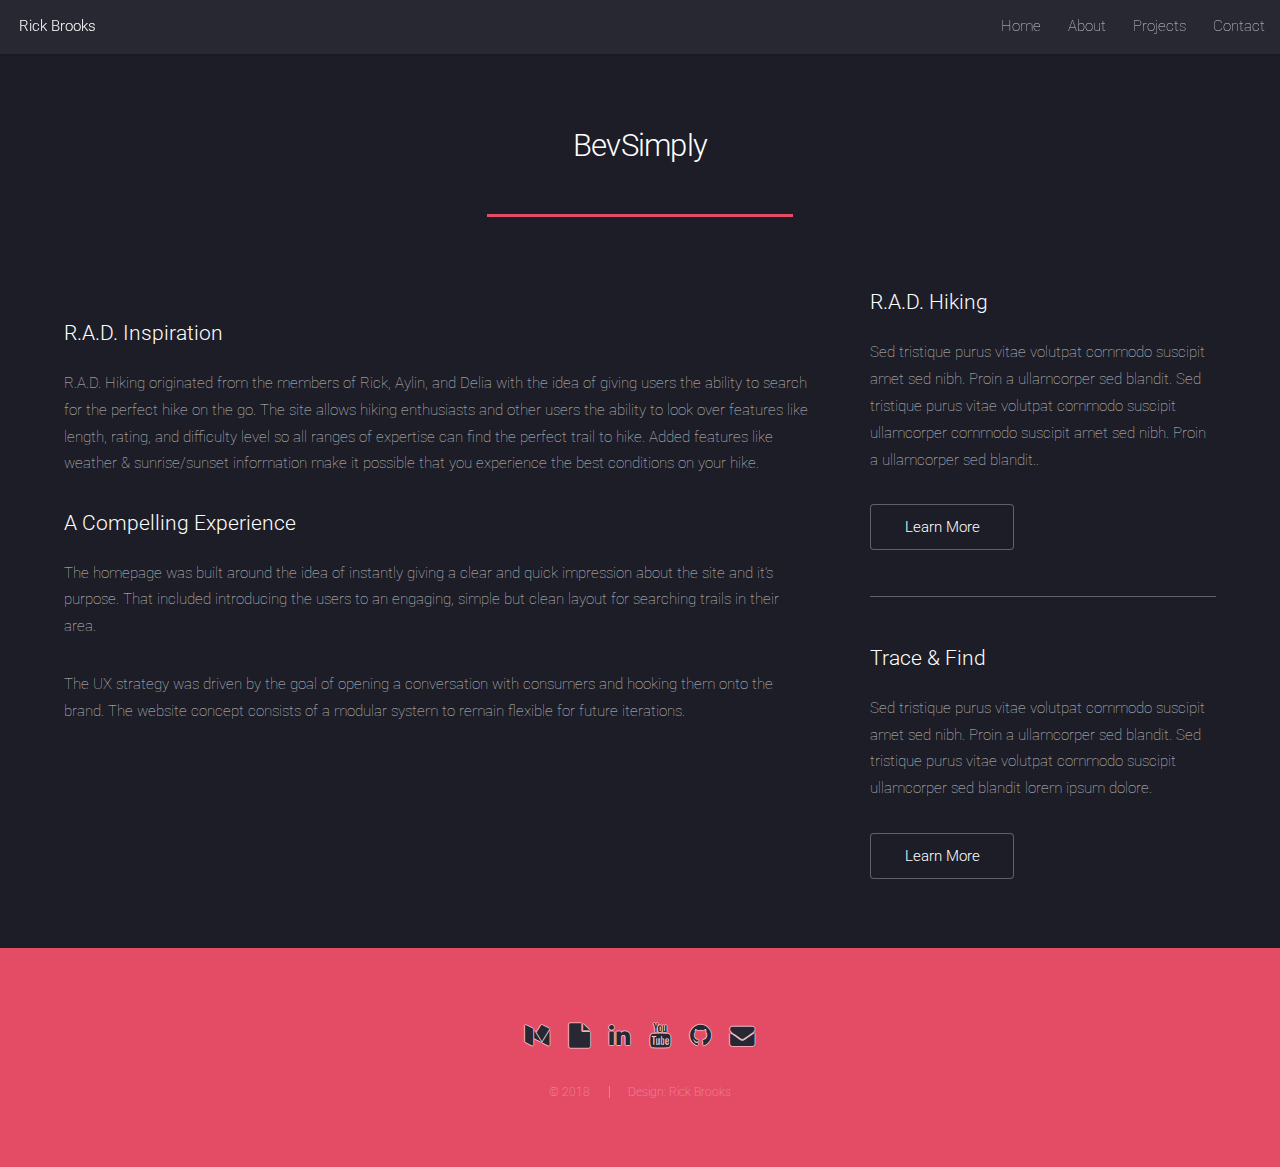
==== bevSimply.html @ 28a25559 "added new files for revised portfolio" ====
<!DOCTYPE HTML>
<!--
	Landed by HTML5 UP
	html5up.net | @ajlkn
	Free for personal and commercial use under the CCA 3.0 license (html5up.net/license)
-->
<html>
	<head>
		<title>BevSimply</title>
		<meta charset="utf-8" />
		<meta name="viewport" content="width=device-width, initial-scale=1, user-scalable=no" />
		<link rel="stylesheet" href="assets/css/main.css" />
		<noscript><link rel="stylesheet" href="assets/css/noscript.css" /></noscript>
	</head>
	<body class="is-preload">
		<div id="page-wrapper">

			<!-- Header -->
			<header id="header">
				<h1 id="logo"><a href="index.html">Rick Brooks</a></h1>
				<nav id="nav">
					<ul>
						<li><a href="index.html">Home</a></li>
						<li><a href="index.html#one" class="scrolly">About</a></li>
						<li>
							<a href="#two" class="scrolly">Projects</a>
							<ul>
								<li><a href="bevSimply.html">BevSimply</a></li>
								<li><a href="radHiking.html">R.A.D. Hiking</a></li>
								<li><a href="traceFind.html">Trace & Find</a></li>
							</ul>
						</li>
						<li><a href="#footer">Contact</a></li>
					</ul>
				</nav>
			</header>

			<!-- Main -->
				<div id="main" class="wrapper style1">
					<div class="container">
						<header class="major">
							<h2>BevSimply</h2>
						</header>
						<div class="row gtr-150">
							<div class="col-8 col-12-medium">

								<!-- Content -->
									<section id="content">
										<a href="https://github.com/rbrook22/bar-management-app" class="image fit"><img src="images/radHome.png" alt="" /></a>
										<h3>R.A.D. Inspiration</h3>
										<p>R.A.D. Hiking originated from the members of Rick, Aylin, and Delia with the idea of giving users the ability to search for the perfect hike on the go. The site allows hiking enthusiasts and other users the ability to look over features like length, rating, and difficulty level so all ranges of expertise can find the perfect trail to hike. Added features like weather & sunrise/sunset information make it possible that you experience the best conditions on your hike.</p>

										<h3>A Compelling Experience</h3>
										<p>The homepage was built around the idea of instantly giving a clear and quick impression about the site and it’s purpose. That included introducing the users to an engaging, simple but clean layout for searching trails in their area.</p>
										<p>The UX strategy was driven by the goal of opening a conversation with consumers and hooking them onto the brand. The website concept consists of a modular system to remain flexible for future iterations.</p>
									</section>

							</div>
							<div class="col-4 col-12-medium">

								<!-- Sidebar -->
									<section id="sidebar">
										<section>
											<h3>R.A.D. Hiking</h3>
											<p>Sed tristique purus vitae volutpat commodo suscipit amet sed nibh. Proin a ullamcorper sed blandit. Sed tristique purus vitae volutpat commodo suscipit ullamcorper commodo suscipit amet sed nibh. Proin a ullamcorper sed blandit..</p>
											<footer>
												<ul class="actions">
													<li><a href="radHiking.html" class="button">Learn More</a></li>
												</ul>
											</footer>
										</section>
										<hr />
										<section>
											<h3>Trace & Find</h3>
											<p>Sed tristique purus vitae volutpat commodo suscipit amet sed nibh. Proin a ullamcorper sed blandit. Sed tristique purus vitae volutpat commodo suscipit ullamcorper sed blandit lorem ipsum dolore.</p>
											<footer>
												<ul class="actions">
													<li><a href="traceFind.html" class="button">Learn More</a></li>
												</ul>
											</footer>
										</section>
									</section>

							</div>
						</div>
					</div>
				</div>

			<!-- Footer -->
			<footer id="footer">
				<ul class="icons">
					<li><a href="https://medium.com/the-digital-journey" class="icon alt fa-medium"><span class="label">Medium</span></a></li>
					<li><a href="#" class="icon alt fa-file"><span class="label">Resume</span></a></li>
					<li><a href="https://www.linkedin.com/in/rickbrooks01/" class="icon alt fa-linkedin"><span class="label">LinkedIn</span></a></li>
					<li><a href="https://www.youtube.com/user/funny4u991/featured?view_as=subscriber" class="icon alt fa-youtube"><span class="label">Youtube</span></a></li>
					<li><a href="https://github.com/rbrook22" class="icon alt fa-github"><span class="label">GitHub</span></a></li>
					<li><a href="mailto:rickbrooks22@gmail.com" class="icon alt fa-envelope"><span class="label">Email</span></a></li>
				</ul>
				<ul class="copyright">
					<li>&copy; 2018</li><li>Design: Rick Brooks</li>
				</ul>
			</footer>

		</div>

		<!-- Scripts -->
			<script src="assets/js/jquery.min.js"></script>
			<script src="assets/js/jquery.scrolly.min.js"></script>
			<script src="assets/js/jquery.dropotron.min.js"></script>
			<script src="assets/js/jquery.scrollex.min.js"></script>
			<script src="assets/js/browser.min.js"></script>
			<script src="assets/js/breakpoints.min.js"></script>
			<script src="assets/js/util.js"></script>
			<script src="assets/js/main.js"></script>

	</body>
</html>
---- assets/css/main.css ----
@import url("font-awesome.min.css");
@import url("https://fonts.googleapis.com/css?family=Roboto:100,300,100italic,300italic");

/*
	Landed by HTML5 UP
	html5up.net | @ajlkn
	Free for personal and commercial use under the CCA 3.0 license (html5up.net/license)
*/

html, body, div, span, applet, object,
iframe, h1, h2, h3, h4, h5, h6, p, blockquote,
pre, a, abbr, acronym, address, big, cite,
code, del, dfn, em, img, ins, kbd, q, s, samp,
small, strike, strong, sub, sup, tt, var, b,
u, i, center, dl, dt, dd, ol, ul, li, fieldset,
form, label, legend, table, caption, tbody,
tfoot, thead, tr, th, td, article, aside,
canvas, details, embed, figure, figcaption,
footer, header, hgroup, menu, nav, output, ruby,
section, summary, time, mark, audio, video {
	margin: 0;
	padding: 0;
	border: 0;
	font-size: 100%;
	font: inherit;
	vertical-align: baseline;}

article, aside, details, figcaption, figure,
footer, header, hgroup, menu, nav, section {
	display: block;}

body {
	line-height: 1;
}

ol, ul {
	list-style: none;
}

blockquote, q {
	quotes: none;
}

	blockquote:before, blockquote:after, q:before, q:after {
		content: '';
		content: none;
	}

table {
	border-collapse: collapse;
	border-spacing: 0;
}

body {
	-webkit-text-size-adjust: none;
}

mark {
	background-color: transparent;
	color: inherit;
}

input::-moz-focus-inner {
	border: 0;
	padding: 0;
}

input, select, textarea {
	-moz-appearance: none;
	-webkit-appearance: none;
	-ms-appearance: none;
	appearance: none;
}

/* Basic */

	html {
		box-sizing: border-box;
	}

	*, *:before, *:after {
		box-sizing: inherit;
	}

	html, body {
		background: #1c1d26;
	}

	body.is-preload *, body.is-preload *:before, body.is-preload *:after {
		-moz-animation: none !important;
		-webkit-animation: none !important;
		-ms-animation: none !important;
		animation: none !important;
		-moz-transition: none !important;
		-webkit-transition: none !important;
		-ms-transition: none !important;
		transition: none !important;
	}

	body, input, select, textarea {
		color: rgba(255, 255, 255, 0.75);
		font-family: "Roboto", Helvetica, sans-serif;
		font-size: 15pt;
		font-weight: 100;
		line-height: 1.75em;
	}

	a {
		-moz-transition: border-color 0.2s ease-in-out, color 0.2s ease-in-out;
		-webkit-transition: border-color 0.2s ease-in-out, color 0.2s ease-in-out;
		-ms-transition: border-color 0.2s ease-in-out, color 0.2s ease-in-out;
		transition: border-color 0.2s ease-in-out, color 0.2s ease-in-out;
		border-bottom: dotted 1px;
		color: #e44c65;
		text-decoration: none;
	}

		a:hover {
			color: #e44c65 !important;
			border-bottom-color: transparent;
		}

	strong, b {
		color: #ffffff;
		font-weight: 300;
	}

	em, i {
		font-style: italic;
	}

	p {
		margin: 0 0 2em 0;
	}

	h1, h2, h3, h4, h5, h6 {
		color: #ffffff;
		font-weight: 300;
		line-height: 1em;
		margin: 0 0 1em 0;
	}

		h1 a, h2 a, h3 a, h4 a, h5 a, h6 a {
			color: inherit;
			border: 0;
		}

	h2 {
		font-size: 2em;
		line-height: 1.5em;
		letter-spacing: -0.025em;
	}

	h3 {
		font-size: 1.35em;
		line-height: 1.5em;
	}

	h4 {
		font-size: 1.1em;
		line-height: 1.5em;
	}

	h5 {
		font-size: 0.9em;
		line-height: 1.5em;
	}

	h6 {
		font-size: 0.7em;
		line-height: 1.5em;
	}

	sub {
		font-size: 0.8em;
		position: relative;
		top: 0.5em;
	}

	sup {
		font-size: 0.8em;
		position: relative;
		top: -0.5em;
	}

	hr {
		border: 0;
		border-bottom: solid 1px rgba(255, 255, 255, 0.3);
		margin: 3em 0;
	}

		hr.major {
			margin: 4em 0;
		}

	blockquote {
		border-left: solid 4px rgba(255, 255, 255, 0.3);
		font-style: italic;
		margin: 0 0 2em 0;
		padding: 0.5em 0 0.5em 2em;
	}

	code {
		background: rgba(255, 255, 255, 0.075);
		border-radius: 4px;
		font-family: "Courier New", monospace;
		font-size: 0.9em;
		margin: 0 0.25em;
		padding: 0.25em 0.65em;
	}

	pre {
		-webkit-overflow-scrolling: touch;
		font-family: "Courier New", monospace;
		font-size: 0.9em;
		margin: 0 0 2em 0;
	}

		pre code {
			display: block;
			line-height: 1.75em;
			padding: 1em 1.5em;
			overflow-x: auto;
		}

	.align-left {
		text-align: left;
	}

	.align-center {
		text-align: center;
	}

	.align-right {
		text-align: right;
	}

/* Loader */

	@-moz-keyframes spinner-show {
		0% {
			opacity: 0;
		}

		100% {
			opacity: 1;
		}
	}

	@-webkit-keyframes spinner-show {
		0% {
			opacity: 0;
		}

		100% {
			opacity: 1;
		}
	}

	@-ms-keyframes spinner-show {
		0% {
			opacity: 0;
		}

		100% {
			opacity: 1;
		}
	}

	@keyframes spinner-show {
		0% {
			opacity: 0;
		}

		100% {
			opacity: 1;
		}
	}

	@-moz-keyframes spinner-hide {
		0% {
			color: rgba(255, 255, 255, 0.15);
			z-index: 100001;
			-moz-transform: scale(1) rotate(0deg);
			-webkit-transform: scale(1) rotate(0deg);
			-ms-transform: scale(1) rotate(0deg);
			transform: scale(1) rotate(0deg);
		}

		99% {
			color: #1c1d26;
			z-index: 100001;
			-moz-transform: scale(0.5) rotate(360deg);
			-webkit-transform: scale(0.5) rotate(360deg);
			-ms-transform: scale(0.5) rotate(360deg);
			transform: scale(0.5) rotate(360deg);
		}

		100% {
			color: #1c1d26;
			z-index: -1;
			-moz-transform: scale(0.5) rotate(360deg);
			-webkit-transform: scale(0.5) rotate(360deg);
			-ms-transform: scale(0.5) rotate(360deg);
			transform: scale(0.5) rotate(360deg);
		}
	}

	@-webkit-keyframes spinner-hide {
		0% {
			color: rgba(255, 255, 255, 0.15);
			z-index: 100001;
			-moz-transform: scale(1) rotate(0deg);
			-webkit-transform: scale(1) rotate(0deg);
			-ms-transform: scale(1) rotate(0deg);
			transform: scale(1) rotate(0deg);
		}

		99% {
			color: #1c1d26;
			z-index: 100001;
			-moz-transform: scale(0.5) rotate(360deg);
			-webkit-transform: scale(0.5) rotate(360deg);
			-ms-transform: scale(0.5) rotate(360deg);
			transform: scale(0.5) rotate(360deg);
		}

		100% {
			color: #1c1d26;
			z-index: -1;
			-moz-transform: scale(0.5) rotate(360deg);
			-webkit-transform: scale(0.5) rotate(360deg);
			-ms-transform: scale(0.5) rotate(360deg);
			transform: scale(0.5) rotate(360deg);
		}
	}

	@-ms-keyframes spinner-hide {
		0% {
			color: rgba(255, 255, 255, 0.15);
			z-index: 100001;
			-moz-transform: scale(1) rotate(0deg);
			-webkit-transform: scale(1) rotate(0deg);
			-ms-transform: scale(1) rotate(0deg);
			transform: scale(1) rotate(0deg);
		}

		99% {
			color: #1c1d26;
			z-index: 100001;
			-moz-transform: scale(0.5) rotate(360deg);
			-webkit-transform: scale(0.5) rotate(360deg);
			-ms-transform: scale(0.5) rotate(360deg);
			transform: scale(0.5) rotate(360deg);
		}

		100% {
			color: #1c1d26;
			z-index: -1;
			-moz-transform: scale(0.5) rotate(360deg);
			-webkit-transform: scale(0.5) rotate(360deg);
			-ms-transform: scale(0.5) rotate(360deg);
			transform: scale(0.5) rotate(360deg);
		}
	}

	@keyframes spinner-hide {
		0% {
			color: rgba(255, 255, 255, 0.15);
			z-index: 100001;
			-moz-transform: scale(1) rotate(0deg);
			-webkit-transform: scale(1) rotate(0deg);
			-ms-transform: scale(1) rotate(0deg);
			transform: scale(1) rotate(0deg);
		}

		99% {
			color: #1c1d26;
			z-index: 100001;
			-moz-transform: scale(0.5) rotate(360deg);
			-webkit-transform: scale(0.5) rotate(360deg);
			-ms-transform: scale(0.5) rotate(360deg);
			transform: scale(0.5) rotate(360deg);
		}

		100% {
			color: #1c1d26;
			z-index: -1;
			-moz-transform: scale(0.5) rotate(360deg);
			-webkit-transform: scale(0.5) rotate(360deg);
			-ms-transform: scale(0.5) rotate(360deg);
			transform: scale(0.5) rotate(360deg);
		}
	}

	@-moz-keyframes spinner-rotate {
		0% {
			-moz-transform: scale(1) rotate(0deg);
			-webkit-transform: scale(1) rotate(0deg);
			-ms-transform: scale(1) rotate(0deg);
			transform: scale(1) rotate(0deg);
		}

		100% {
			-moz-transform: scale(1) rotate(360deg);
			-webkit-transform: scale(1) rotate(360deg);
			-ms-transform: scale(1) rotate(360deg);
			transform: scale(1) rotate(360deg);
		}
	}

	@-webkit-keyframes spinner-rotate {
		0% {
			-moz-transform: scale(1) rotate(0deg);
			-webkit-transform: scale(1) rotate(0deg);
			-ms-transform: scale(1) rotate(0deg);
			transform: scale(1) rotate(0deg);
		}

		100% {
			-moz-transform: scale(1) rotate(360deg);
			-webkit-transform: scale(1) rotate(360deg);
			-ms-transform: scale(1) rotate(360deg);
			transform: scale(1) rotate(360deg);
		}
	}

	@-ms-keyframes spinner-rotate {
		0% {
			-moz-transform: scale(1) rotate(0deg);
			-webkit-transform: scale(1) rotate(0deg);
			-ms-transform: scale(1) rotate(0deg);
			transform: scale(1) rotate(0deg);
		}

		100% {
			-moz-transform: scale(1) rotate(360deg);
			-webkit-transform: scale(1) rotate(360deg);
			-ms-transform: scale(1) rotate(360deg);
			transform: scale(1) rotate(360deg);
		}
	}

	@keyframes spinner-rotate {
		0% {
			-moz-transform: scale(1) rotate(0deg);
			-webkit-transform: scale(1) rotate(0deg);
			-ms-transform: scale(1) rotate(0deg);
			transform: scale(1) rotate(0deg);
		}

		100% {
			-moz-transform: scale(1) rotate(360deg);
			-webkit-transform: scale(1) rotate(360deg);
			-ms-transform: scale(1) rotate(360deg);
			transform: scale(1) rotate(360deg);
		}
	}

	@-moz-keyframes overlay-hide {
		0% {
			opacity: 1;
			z-index: 100000;
		}

		15% {
			opacity: 1;
			z-index: 100000;
		}

		99% {
			opacity: 0;
			z-index: 100000;
		}

		100% {
			opacity: 0;
			z-index: -1;
		}
	}

	@-webkit-keyframes overlay-hide {
		0% {
			opacity: 1;
			z-index: 100000;
		}

		15% {
			opacity: 1;
			z-index: 100000;
		}

		99% {
			opacity: 0;
			z-index: 100000;
		}

		100% {
			opacity: 0;
			z-index: -1;
		}
	}

	@-ms-keyframes overlay-hide {
		0% {
			opacity: 1;
			z-index: 100000;
		}

		15% {
			opacity: 1;
			z-index: 100000;
		}

		99% {
			opacity: 0;
			z-index: 100000;
		}

		100% {
			opacity: 0;
			z-index: -1;
		}
	}

	@keyframes overlay-hide {
		0% {
			opacity: 1;
			z-index: 100000;
		}

		15% {
			opacity: 1;
			z-index: 100000;
		}

		99% {
			opacity: 0;
			z-index: 100000;
		}

		100% {
			opacity: 0;
			z-index: -1;
		}
	}

	body.landing {
		text-decoration: none;
	}

		body.landing:before {
			-moz-osx-font-smoothing: grayscale;
			-webkit-font-smoothing: antialiased;
			font-family: FontAwesome;
			font-style: normal;
			font-weight: normal;
			text-transform: none !important;
		}

		body.landing:before {
			-moz-animation: spinner-show 1.5s 1 0.25s ease forwards, spinner-hide 0.25s ease-in-out forwards !important;
			-webkit-animation: spinner-show 1.5s 1 0.25s ease forwards, spinner-hide 0.25s ease-in-out forwards !important;
			-ms-animation: spinner-show 1.5s 1 0.25s ease forwards, spinner-hide 0.25s ease-in-out forwards !important;
			animation: spinner-show 1.5s 1 0.25s ease forwards, spinner-hide 0.25s ease-in-out forwards !important;
			-moz-transform-origin: 50% 50%;
			-webkit-transform-origin: 50% 50%;
			-ms-transform-origin: 50% 50%;
			transform-origin: 50% 50%;
			color: rgba(255, 255, 255, 0.15);
			content: '\f1ce';
			cursor: default;
			display: block;
			font-size: 2em;
			height: 2em;
			left: 50%;
			line-height: 2em;
			margin: -1em 0 0 -1em;
			opacity: 0;
			position: fixed;
			text-align: center;
			top: 50%;
			width: 2em;
			z-index: -1;
		}

		body.landing:after {
			-moz-animation: overlay-hide 1.5s ease-in forwards !important;
			-webkit-animation: overlay-hide 1.5s ease-in forwards !important;
			-ms-animation: overlay-hide 1.5s ease-in forwards !important;
			animation: overlay-hide 1.5s ease-in forwards !important;
			background: #1c1d26;
			content: '';
			display: block;
			height: 100%;
			left: 0;
			opacity: 0;
			position: fixed;
			top: 0;
			width: 100%;
			z-index: -1;
		}

		body.landing.is-preload:before {
			-moz-animation: spinner-show 1.5s 1 0.25s ease forwards, spinner-rotate 0.75s infinite linear !important;
			-webkit-animation: spinner-show 1.5s 1 0.25s ease forwards, spinner-rotate 0.75s infinite linear !important;
			-ms-animation: spinner-show 1.5s 1 0.25s ease forwards, spinner-rotate 0.75s infinite linear !important;
			animation: spinner-show 1.5s 1 0.25s ease forwards, spinner-rotate 0.75s infinite linear !important;
			z-index: 100001;
		}

		body.landing.is-preload:after {
			-moz-animation: none !important;
			-webkit-animation: none !important;
			-ms-animation: none !important;
			animation: none !important;
			opacity: 1;
			z-index: 100000;
		}

	@media (-webkit-min-device-pixel-ratio: 2) {

		body.landing:before {
			line-height: 2.025em;
		}

	}

/* Container */

	.container {
		margin: 0 auto;
		max-width: calc(100% - 4em);
		width: 70em;
	}

		.container.xsmall {
			width: 17.5em;
		}

		.container.small {
			width: 35em;
		}

		.container.medium {
			width: 52.5em;
		}

		.container.large {
			width: 87.5em;
		}

		.container.xlarge {
			width: 105em;
		}

		.container.max {
			width: 100%;
		}

		@media screen and (max-width: 1280px) {

			.container {
				width: 90%;
				max-width: 100%;
			}

		}

		@media screen and (max-width: 980px) {

			.container {
				width: 100% !important;
			}

		}

/* Row */

	.row {
		display: flex;
		flex-wrap: wrap;
		box-sizing: border-box;
		align-items: stretch;
	}

		.row > * {
			box-sizing: border-box;
		}

		.row.gtr-uniform > * > :last-child {
			margin-bottom: 0;
		}

		.row.aln-left {
			justify-content: flex-start;
		}

		.row.aln-center {
			justify-content: center;
		}

		.row.aln-right {
			justify-content: flex-end;
		}

		.row.aln-top {
			align-items: flex-start;
		}

		.row.aln-middle {
			align-items: center;
		}

		.row.aln-bottom {
			align-items: flex-end;
		}

		.row > .imp {
			order: -1;
		}

		.row > .col-1 {
			width: 8.3333333333%;
		}

		.row > .off-1 {
			margin-left: 8.3333333333%;
		}

		.row > .col-2 {
			width: 16.6666666667%;
		}

		.row > .off-2 {
			margin-left: 16.6666666667%;
		}

		.row > .col-3 {
			width: 25%;
		}

		.row > .off-3 {
			margin-left: 25%;
		}

		.row > .col-4 {
			width: 33.3333333333%;
		}

		.row > .off-4 {
			margin-left: 33.3333333333%;
		}

		.row > .col-5 {
			width: 41.6666666667%;
		}

		.row > .off-5 {
			margin-left: 41.6666666667%;
		}

		.row > .col-6 {
			width: 50%;
		}

		.row > .off-6 {
			margin-left: 50%;
		}

		.row > .col-7 {
			width: 58.3333333333%;
		}

		.row > .off-7 {
			margin-left: 58.3333333333%;
		}

		.row > .col-8 {
			width: 66.6666666667%;
		}

		.row > .off-8 {
			margin-left: 66.6666666667%;
		}

		.row > .col-9 {
			width: 75%;
		}

		.row > .off-9 {
			margin-left: 75%;
		}

		.row > .col-10 {
			width: 83.3333333333%;
		}

		.row > .off-10 {
			margin-left: 83.3333333333%;
		}

		.row > .col-11 {
			width: 91.6666666667%;
		}

		.row > .off-11 {
			margin-left: 91.6666666667%;
		}

		.row > .col-12 {
			width: 100%;
		}

		.row > .off-12 {
			margin-left: 100%;
		}

		.row.gtr-0 {
			margin-top: 0;
			margin-left: 0em;
		}

			.row.gtr-0 > * {
				padding: 0 0 0 0em;
			}

			.row.gtr-0.gtr-uniform {
				margin-top: 0em;
			}

				.row.gtr-0.gtr-uniform > * {
					padding-top: 0em;
				}

		.row.gtr-25 {
			margin-top: 0;
			margin-left: -0.625em;
		}

			.row.gtr-25 > * {
				padding: 0 0 0 0.625em;
			}

			.row.gtr-25.gtr-uniform {
				margin-top: -0.625em;
			}

				.row.gtr-25.gtr-uniform > * {
					padding-top: 0.625em;
				}

		.row.gtr-50 {
			margin-top: 0;
			margin-left: -1.25em;
		}

			.row.gtr-50 > * {
				padding: 0 0 0 1.25em;
			}

			.row.gtr-50.gtr-uniform {
				margin-top: -1.25em;
			}

				.row.gtr-50.gtr-uniform > * {
					padding-top: 1.25em;
				}

		.row {
			margin-top: 0;
			margin-left: -2.5em;
		}

			.row > * {
				padding: 0 0 0 2.5em;
			}

			.row.gtr-uniform {
				margin-top: -2.5em;
			}

				.row.gtr-uniform > * {
					padding-top: 2.5em;
				}

		.row.gtr-150 {
			margin-top: 0;
			margin-left: -3.75em;
		}

			.row.gtr-150 > * {
				padding: 0 0 0 3.75em;
			}

			.row.gtr-150.gtr-uniform {
				margin-top: -3.75em;
			}

				.row.gtr-150.gtr-uniform > * {
					padding-top: 3.75em;
				}

		.row.gtr-200 {
			margin-top: 0;
			margin-left: -5em;
		}

			.row.gtr-200 > * {
				padding: 0 0 0 5em;
			}

			.row.gtr-200.gtr-uniform {
				margin-top: -5em;
			}

				.row.gtr-200.gtr-uniform > * {
					padding-top: 5em;
				}

		@media screen and (max-width: 1680px) {

			.row {
				display: flex;
				flex-wrap: wrap;
				box-sizing: border-box;
				align-items: stretch;
			}

				.row > * {
					box-sizing: border-box;
				}

				.row.gtr-uniform > * > :last-child {
					margin-bottom: 0;
				}

				.row.aln-left {
					justify-content: flex-start;
				}

				.row.aln-center {
					justify-content: center;
				}

				.row.aln-right {
					justify-content: flex-end;
				}

				.row.aln-top {
					align-items: flex-start;
				}

				.row.aln-middle {
					align-items: center;
				}

				.row.aln-bottom {
					align-items: flex-end;
				}

				.row > .imp-xlarge {
					order: -1;
				}

				.row > .col-1-xlarge {
					width: 8.3333333333%;
				}

				.row > .off-1-xlarge {
					margin-left: 8.3333333333%;
				}

				.row > .col-2-xlarge {
					width: 16.6666666667%;
				}

				.row > .off-2-xlarge {
					margin-left: 16.6666666667%;
				}

				.row > .col-3-xlarge {
					width: 25%;
				}

				.row > .off-3-xlarge {
					margin-left: 25%;
				}

				.row > .col-4-xlarge {
					width: 33.3333333333%;
				}

				.row > .off-4-xlarge {
					margin-left: 33.3333333333%;
				}

				.row > .col-5-xlarge {
					width: 41.6666666667%;
				}

				.row > .off-5-xlarge {
					margin-left: 41.6666666667%;
				}

				.row > .col-6-xlarge {
					width: 50%;
				}

				.row > .off-6-xlarge {
					margin-left: 50%;
				}

				.row > .col-7-xlarge {
					width: 58.3333333333%;
				}

				.row > .off-7-xlarge {
					margin-left: 58.3333333333%;
				}

				.row > .col-8-xlarge {
					width: 66.6666666667%;
				}

				.row > .off-8-xlarge {
					margin-left: 66.6666666667%;
				}

				.row > .col-9-xlarge {
					width: 75%;
				}

				.row > .off-9-xlarge {
					margin-left: 75%;
				}

				.row > .col-10-xlarge {
					width: 83.3333333333%;
				}

				.row > .off-10-xlarge {
					margin-left: 83.3333333333%;
				}

				.row > .col-11-xlarge {
					width: 91.6666666667%;
				}

				.row > .off-11-xlarge {
					margin-left: 91.6666666667%;
				}

				.row > .col-12-xlarge {
					width: 100%;
				}

				.row > .off-12-xlarge {
					margin-left: 100%;
				}

				.row.gtr-0 {
					margin-top: 0;
					margin-left: 0em;
				}

					.row.gtr-0 > * {
						padding: 0 0 0 0em;
					}

					.row.gtr-0.gtr-uniform {
						margin-top: 0em;
					}

						.row.gtr-0.gtr-uniform > * {
							padding-top: 0em;
						}

				.row.gtr-25 {
					margin-top: 0;
					margin-left: -0.625em;
				}

					.row.gtr-25 > * {
						padding: 0 0 0 0.625em;
					}

					.row.gtr-25.gtr-uniform {
						margin-top: -0.625em;
					}

						.row.gtr-25.gtr-uniform > * {
							padding-top: 0.625em;
						}

				.row.gtr-50 {
					margin-top: 0;
					margin-left: -1.25em;
				}

					.row.gtr-50 > * {
						padding: 0 0 0 1.25em;
					}

					.row.gtr-50.gtr-uniform {
						margin-top: -1.25em;
					}

						.row.gtr-50.gtr-uniform > * {
							padding-top: 1.25em;
						}

				.row {
					margin-top: 0;
					margin-left: -2.5em;
				}

					.row > * {
						padding: 0 0 0 2.5em;
					}

					.row.gtr-uniform {
						margin-top: -2.5em;
					}

						.row.gtr-uniform > * {
							padding-top: 2.5em;
						}

				.row.gtr-150 {
					margin-top: 0;
					margin-left: -3.75em;
				}

					.row.gtr-150 > * {
						padding: 0 0 0 3.75em;
					}

					.row.gtr-150.gtr-uniform {
						margin-top: -3.75em;
					}

						.row.gtr-150.gtr-uniform > * {
							padding-top: 3.75em;
						}

				.row.gtr-200 {
					margin-top: 0;
					margin-left: -5em;
				}

					.row.gtr-200 > * {
						padding: 0 0 0 5em;
					}

					.row.gtr-200.gtr-uniform {
						margin-top: -5em;
					}

						.row.gtr-200.gtr-uniform > * {
							padding-top: 5em;
						}

		}

		@media screen and (max-width: 1280px) {

			.row {
				display: flex;
				flex-wrap: wrap;
				box-sizing: border-box;
				align-items: stretch;
			}

				.row > * {
					box-sizing: border-box;
				}

				.row.gtr-uniform > * > :last-child {
					margin-bottom: 0;
				}

				.row.aln-left {
					justify-content: flex-start;
				}

				.row.aln-center {
					justify-content: center;
				}

				.row.aln-right {
					justify-content: flex-end;
				}

				.row.aln-top {
					align-items: flex-start;
				}

				.row.aln-middle {
					align-items: center;
				}

				.row.aln-bottom {
					align-items: flex-end;
				}

				.row > .imp-large {
					order: -1;
				}

				.row > .col-1-large {
					width: 8.3333333333%;
				}

				.row > .off-1-large {
					margin-left: 8.3333333333%;
				}

				.row > .col-2-large {
					width: 16.6666666667%;
				}

				.row > .off-2-large {
					margin-left: 16.6666666667%;
				}

				.row > .col-3-large {
					width: 25%;
				}

				.row > .off-3-large {
					margin-left: 25%;
				}

				.row > .col-4-large {
					width: 33.3333333333%;
				}

				.row > .off-4-large {
					margin-left: 33.3333333333%;
				}

				.row > .col-5-large {
					width: 41.6666666667%;
				}

				.row > .off-5-large {
					margin-left: 41.6666666667%;
				}

				.row > .col-6-large {
					width: 50%;
				}

				.row > .off-6-large {
					margin-left: 50%;
				}

				.row > .col-7-large {
					width: 58.3333333333%;
				}

				.row > .off-7-large {
					margin-left: 58.3333333333%;
				}

				.row > .col-8-large {
					width: 66.6666666667%;
				}

				.row > .off-8-large {
					margin-left: 66.6666666667%;
				}

				.row > .col-9-large {
					width: 75%;
				}

				.row > .off-9-large {
					margin-left: 75%;
				}

				.row > .col-10-large {
					width: 83.3333333333%;
				}

				.row > .off-10-large {
					margin-left: 83.3333333333%;
				}

				.row > .col-11-large {
					width: 91.6666666667%;
				}

				.row > .off-11-large {
					margin-left: 91.6666666667%;
				}

				.row > .col-12-large {
					width: 100%;
				}

				.row > .off-12-large {
					margin-left: 100%;
				}

				.row.gtr-0 {
					margin-top: 0;
					margin-left: 0em;
				}

					.row.gtr-0 > * {
						padding: 0 0 0 0em;
					}

					.row.gtr-0.gtr-uniform {
						margin-top: 0em;
					}

						.row.gtr-0.gtr-uniform > * {
							padding-top: 0em;
						}

				.row.gtr-25 {
					margin-top: 0;
					margin-left: -0.625em;
				}

					.row.gtr-25 > * {
						padding: 0 0 0 0.625em;
					}

					.row.gtr-25.gtr-uniform {
						margin-top: -0.625em;
					}

						.row.gtr-25.gtr-uniform > * {
							padding-top: 0.625em;
						}

				.row.gtr-50 {
					margin-top: 0;
					margin-left: -1.25em;
				}

					.row.gtr-50 > * {
						padding: 0 0 0 1.25em;
					}

					.row.gtr-50.gtr-uniform {
						margin-top: -1.25em;
					}

						.row.gtr-50.gtr-uniform > * {
							padding-top: 1.25em;
						}

				.row {
					margin-top: 0;
					margin-left: -2.5em;
				}

					.row > * {
						padding: 0 0 0 2.5em;
					}

					.row.gtr-uniform {
						margin-top: -2.5em;
					}

						.row.gtr-uniform > * {
							padding-top: 2.5em;
						}

				.row.gtr-150 {
					margin-top: 0;
					margin-left: -3.75em;
				}

					.row.gtr-150 > * {
						padding: 0 0 0 3.75em;
					}

					.row.gtr-150.gtr-uniform {
						margin-top: -3.75em;
					}

						.row.gtr-150.gtr-uniform > * {
							padding-top: 3.75em;
						}

				.row.gtr-200 {
					margin-top: 0;
					margin-left: -5em;
				}

					.row.gtr-200 > * {
						padding: 0 0 0 5em;
					}

					.row.gtr-200.gtr-uniform {
						margin-top: -5em;
					}

						.row.gtr-200.gtr-uniform > * {
							padding-top: 5em;
						}

		}

		@media screen and (max-width: 980px) {

			.row {
				display: flex;
				flex-wrap: wrap;
				box-sizing: border-box;
				align-items: stretch;
			}

				.row > * {
					box-sizing: border-box;
				}

				.row.gtr-uniform > * > :last-child {
					margin-bottom: 0;
				}

				.row.aln-left {
					justify-content: flex-start;
				}

				.row.aln-center {
					justify-content: center;
				}

				.row.aln-right {
					justify-content: flex-end;
				}

				.row.aln-top {
					align-items: flex-start;
				}

				.row.aln-middle {
					align-items: center;
				}

				.row.aln-bottom {
					align-items: flex-end;
				}

				.row > .imp-medium {
					order: -1;
				}

				.row > .col-1-medium {
					width: 8.3333333333%;
				}

				.row > .off-1-medium {
					margin-left: 8.3333333333%;
				}

				.row > .col-2-medium {
					width: 16.6666666667%;
				}

				.row > .off-2-medium {
					margin-left: 16.6666666667%;
				}

				.row > .col-3-medium {
					width: 25%;
				}

				.row > .off-3-medium {
					margin-left: 25%;
				}

				.row > .col-4-medium {
					width: 33.3333333333%;
				}

				.row > .off-4-medium {
					margin-left: 33.3333333333%;
				}

				.row > .col-5-medium {
					width: 41.6666666667%;
				}

				.row > .off-5-medium {
					margin-left: 41.6666666667%;
				}

				.row > .col-6-medium {
					width: 50%;
				}

				.row > .off-6-medium {
					margin-left: 50%;
				}

				.row > .col-7-medium {
					width: 58.3333333333%;
				}

				.row > .off-7-medium {
					margin-left: 58.3333333333%;
				}

				.row > .col-8-medium {
					width: 66.6666666667%;
				}

				.row > .off-8-medium {
					margin-left: 66.6666666667%;
				}

				.row > .col-9-medium {
					width: 75%;
				}

				.row > .off-9-medium {
					margin-left: 75%;
				}

				.row > .col-10-medium {
					width: 83.3333333333%;
				}

				.row > .off-10-medium {
					margin-left: 83.3333333333%;
				}

				.row > .col-11-medium {
					width: 91.6666666667%;
				}

				.row > .off-11-medium {
					margin-left: 91.6666666667%;
				}

				.row > .col-12-medium {
					width: 100%;
				}

				.row > .off-12-medium {
					margin-left: 100%;
				}

				.row.gtr-0 {
					margin-top: 0;
					margin-left: 0em;
				}

					.row.gtr-0 > * {
						padding: 0 0 0 0em;
					}

					.row.gtr-0.gtr-uniform {
						margin-top: 0em;
					}

						.row.gtr-0.gtr-uniform > * {
							padding-top: 0em;
						}

				.row.gtr-25 {
					margin-top: 0;
					margin-left: -0.625em;
				}

					.row.gtr-25 > * {
						padding: 0 0 0 0.625em;
					}

					.row.gtr-25.gtr-uniform {
						margin-top: -0.625em;
					}

						.row.gtr-25.gtr-uniform > * {
							padding-top: 0.625em;
						}

				.row.gtr-50 {
					margin-top: 0;
					margin-left: -1.25em;
				}

					.row.gtr-50 > * {
						padding: 0 0 0 1.25em;
					}

					.row.gtr-50.gtr-uniform {
						margin-top: -1.25em;
					}

						.row.gtr-50.gtr-uniform > * {
							padding-top: 1.25em;
						}

				.row {
					margin-top: 0;
					margin-left: -2.5em;
				}

					.row > * {
						padding: 0 0 0 2.5em;
					}

					.row.gtr-uniform {
						margin-top: -2.5em;
					}

						.row.gtr-uniform > * {
							padding-top: 2.5em;
						}

				.row.gtr-150 {
					margin-top: 0;
					margin-left: -3.75em;
				}

					.row.gtr-150 > * {
						padding: 0 0 0 3.75em;
					}

					.row.gtr-150.gtr-uniform {
						margin-top: -3.75em;
					}

						.row.gtr-150.gtr-uniform > * {
							padding-top: 3.75em;
						}

				.row.gtr-200 {
					margin-top: 0;
					margin-left: -5em;
				}

					.row.gtr-200 > * {
						padding: 0 0 0 5em;
					}

					.row.gtr-200.gtr-uniform {
						margin-top: -5em;
					}

						.row.gtr-200.gtr-uniform > * {
							padding-top: 5em;
						}

		}

		@media screen and (max-width: 736px) {

			.row {
				display: flex;
				flex-wrap: wrap;
				box-sizing: border-box;
				align-items: stretch;
			}

				.row > * {
					box-sizing: border-box;
				}

				.row.gtr-uniform > * > :last-child {
					margin-bottom: 0;
				}

				.row.aln-left {
					justify-content: flex-start;
				}

				.row.aln-center {
					justify-content: center;
				}

				.row.aln-right {
					justify-content: flex-end;
				}

				.row.aln-top {
					align-items: flex-start;
				}

				.row.aln-middle {
					align-items: center;
				}

				.row.aln-bottom {
					align-items: flex-end;
				}

				.row > .imp-small {
					order: -1;
				}

				.row > .col-1-small {
					width: 8.3333333333%;
				}

				.row > .off-1-small {
					margin-left: 8.3333333333%;
				}

				.row > .col-2-small {
					width: 16.6666666667%;
				}

				.row > .off-2-small {
					margin-left: 16.6666666667%;
				}

				.row > .col-3-small {
					width: 25%;
				}

				.row > .off-3-small {
					margin-left: 25%;
				}

				.row > .col-4-small {
					width: 33.3333333333%;
				}

				.row > .off-4-small {
					margin-left: 33.3333333333%;
				}

				.row > .col-5-small {
					width: 41.6666666667%;
				}

				.row > .off-5-small {
					margin-left: 41.6666666667%;
				}

				.row > .col-6-small {
					width: 50%;
				}

				.row > .off-6-small {
					margin-left: 50%;
				}

				.row > .col-7-small {
					width: 58.3333333333%;
				}

				.row > .off-7-small {
					margin-left: 58.3333333333%;
				}

				.row > .col-8-small {
					width: 66.6666666667%;
				}

				.row > .off-8-small {
					margin-left: 66.6666666667%;
				}

				.row > .col-9-small {
					width: 75%;
				}

				.row > .off-9-small {
					margin-left: 75%;
				}

				.row > .col-10-small {
					width: 83.3333333333%;
				}

				.row > .off-10-small {
					margin-left: 83.3333333333%;
				}

				.row > .col-11-small {
					width: 91.6666666667%;
				}

				.row > .off-11-small {
					margin-left: 91.6666666667%;
				}

				.row > .col-12-small {
					width: 100%;
				}

				.row > .off-12-small {
					margin-left: 100%;
				}

				.row.gtr-0 {
					margin-top: 0;
					margin-left: 0em;
				}

					.row.gtr-0 > * {
						padding: 0 0 0 0em;
					}

					.row.gtr-0.gtr-uniform {
						margin-top: 0em;
					}

						.row.gtr-0.gtr-uniform > * {
							padding-top: 0em;
						}

				.row.gtr-25 {
					margin-top: 0;
					margin-left: -0.625em;
				}

					.row.gtr-25 > * {
						padding: 0 0 0 0.625em;
					}

					.row.gtr-25.gtr-uniform {
						margin-top: -0.625em;
					}

						.row.gtr-25.gtr-uniform > * {
							padding-top: 0.625em;
						}

				.row.gtr-50 {
					margin-top: 0;
					margin-left: -1.25em;
				}

					.row.gtr-50 > * {
						padding: 0 0 0 1.25em;
					}

					.row.gtr-50.gtr-uniform {
						margin-top: -1.25em;
					}

						.row.gtr-50.gtr-uniform > * {
							padding-top: 1.25em;
						}

				.row {
					margin-top: 0;
					margin-left: -2.5em;
				}

					.row > * {
						padding: 0 0 0 2.5em;
					}

					.row.gtr-uniform {
						margin-top: -2.5em;
					}

						.row.gtr-uniform > * {
							padding-top: 2.5em;
						}

				.row.gtr-150 {
					margin-top: 0;
					margin-left: -3.75em;
				}

					.row.gtr-150 > * {
						padding: 0 0 0 3.75em;
					}

					.row.gtr-150.gtr-uniform {
						margin-top: -3.75em;
					}

						.row.gtr-150.gtr-uniform > * {
							padding-top: 3.75em;
						}

				.row.gtr-200 {
					margin-top: 0;
					margin-left: -5em;
				}

					.row.gtr-200 > * {
						padding: 0 0 0 5em;
					}

					.row.gtr-200.gtr-uniform {
						margin-top: -5em;
					}

						.row.gtr-200.gtr-uniform > * {
							padding-top: 5em;
						}

		}

		@media screen and (max-width: 480px) {

			.row {
				display: flex;
				flex-wrap: wrap;
				box-sizing: border-box;
				align-items: stretch;
			}

				.row > * {
					box-sizing: border-box;
				}

				.row.gtr-uniform > * > :last-child {
					margin-bottom: 0;
				}

				.row.aln-left {
					justify-content: flex-start;
				}

				.row.aln-center {
					justify-content: center;
				}

				.row.aln-right {
					justify-content: flex-end;
				}

				.row.aln-top {
					align-items: flex-start;
				}

				.row.aln-middle {
					align-items: center;
				}

				.row.aln-bottom {
					align-items: flex-end;
				}

				.row > .imp-xsmall {
					order: -1;
				}

				.row > .col-1-xsmall {
					width: 8.3333333333%;
				}

				.row > .off-1-xsmall {
					margin-left: 8.3333333333%;
				}

				.row > .col-2-xsmall {
					width: 16.6666666667%;
				}

				.row > .off-2-xsmall {
					margin-left: 16.6666666667%;
				}

				.row > .col-3-xsmall {
					width: 25%;
				}

				.row > .off-3-xsmall {
					margin-left: 25%;
				}

				.row > .col-4-xsmall {
					width: 33.3333333333%;
				}

				.row > .off-4-xsmall {
					margin-left: 33.3333333333%;
				}

				.row > .col-5-xsmall {
					width: 41.6666666667%;
				}

				.row > .off-5-xsmall {
					margin-left: 41.6666666667%;
				}

				.row > .col-6-xsmall {
					width: 50%;
				}

				.row > .off-6-xsmall {
					margin-left: 50%;
				}

				.row > .col-7-xsmall {
					width: 58.3333333333%;
				}

				.row > .off-7-xsmall {
					margin-left: 58.3333333333%;
				}

				.row > .col-8-xsmall {
					width: 66.6666666667%;
				}

				.row > .off-8-xsmall {
					margin-left: 66.6666666667%;
				}

				.row > .col-9-xsmall {
					width: 75%;
				}

				.row > .off-9-xsmall {
					margin-left: 75%;
				}

				.row > .col-10-xsmall {
					width: 83.3333333333%;
				}

				.row > .off-10-xsmall {
					margin-left: 83.3333333333%;
				}

				.row > .col-11-xsmall {
					width: 91.6666666667%;
				}

				.row > .off-11-xsmall {
					margin-left: 91.6666666667%;
				}

				.row > .col-12-xsmall {
					width: 100%;
				}

				.row > .off-12-xsmall {
					margin-left: 100%;
				}

				.row.gtr-0 {
					margin-top: 0;
					margin-left: 0em;
				}

					.row.gtr-0 > * {
						padding: 0 0 0 0em;
					}

					.row.gtr-0.gtr-uniform {
						margin-top: 0em;
					}

						.row.gtr-0.gtr-uniform > * {
							padding-top: 0em;
						}

				.row.gtr-25 {
					margin-top: 0;
					margin-left: -0.625em;
				}

					.row.gtr-25 > * {
						padding: 0 0 0 0.625em;
					}

					.row.gtr-25.gtr-uniform {
						margin-top: -0.625em;
					}

						.row.gtr-25.gtr-uniform > * {
							padding-top: 0.625em;
						}

				.row.gtr-50 {
					margin-top: 0;
					margin-left: -1.25em;
				}

					.row.gtr-50 > * {
						padding: 0 0 0 1.25em;
					}

					.row.gtr-50.gtr-uniform {
						margin-top: -1.25em;
					}

						.row.gtr-50.gtr-uniform > * {
							padding-top: 1.25em;
						}

				.row {
					margin-top: 0;
					margin-left: -2.5em;
				}

					.row > * {
						padding: 0 0 0 2.5em;
					}

					.row.gtr-uniform {
						margin-top: -2.5em;
					}

						.row.gtr-uniform > * {
							padding-top: 2.5em;
						}

				.row.gtr-150 {
					margin-top: 0;
					margin-left: -3.75em;
				}

					.row.gtr-150 > * {
						padding: 0 0 0 3.75em;
					}

					.row.gtr-150.gtr-uniform {
						margin-top: -3.75em;
					}

						.row.gtr-150.gtr-uniform > * {
							padding-top: 3.75em;
						}

				.row.gtr-200 {
					margin-top: 0;
					margin-left: -5em;
				}

					.row.gtr-200 > * {
						padding: 0 0 0 5em;
					}

					.row.gtr-200.gtr-uniform {
						margin-top: -5em;
					}

						.row.gtr-200.gtr-uniform > * {
							padding-top: 5em;
						}

		}

/* Section/Article */

	section.special, article.special {
		text-align: center;
	}

	header p {
		color: #ffffff;
		position: relative;
		margin: 0 0 1.5em 0;
	}

	header h2 + p {
		font-size: 1.25em;
		margin-top: -1em;
		line-height: 1.75em;
	}

	header h3 + p {
		font-size: 1.1em;
		margin-top: -0.8em;
		line-height: 1.75em;
	}

	header h4 + p,
	header h5 + p,
	header h6 + p {
		font-size: 0.9em;
		margin-top: -0.6em;
		line-height: 1.5em;
	}

	header.major {
		margin: 0 0 4em 0;
		position: relative;
		text-align: center;
	}

		header.major:after {
			background: #e44c65;
			content: '';
			display: inline-block;
			height: 0.2em;
			max-width: 20em;
			width: 75%;
		}

	footer.major {
		margin: 4em 0 0 0;
	}

/* Form */

	form {
		margin: 0 0 2em 0;
	}

		form.cta {
			max-width: 35em;
			margin-left: auto;
			margin-right: auto;
		}

	label {
		color: #ffffff;
		display: block;
		font-size: 0.9em;
		font-weight: 300;
		margin: 0 0 1em 0;
	}

	input[type="text"],
	input[type="password"],
	input[type="email"],
	select,
	textarea {
		-moz-appearance: none;
		-webkit-appearance: none;
		-ms-appearance: none;
		appearance: none;
		-moz-transition: border-color 0.2s ease-in-out;
		-webkit-transition: border-color 0.2s ease-in-out;
		-ms-transition: border-color 0.2s ease-in-out;
		transition: border-color 0.2s ease-in-out;
		background: transparent;
		border-radius: 4px;
		border: solid 1px rgba(255, 255, 255, 0.3);
		color: inherit;
		display: block;
		outline: 0;
		padding: 0 1em;
		text-decoration: none;
		width: 100%;
	}

		input[type="text"]:invalid,
		input[type="password"]:invalid,
		input[type="email"]:invalid,
		select:invalid,
		textarea:invalid {
			box-shadow: none;
		}

		input[type="text"]:focus,
		input[type="password"]:focus,
		input[type="email"]:focus,
		select:focus,
		textarea:focus {
			border-color: #e44c65;
		}

	select {
		background-image: url("data:image/svg+xml;charset=utf8,%3Csvg xmlns='http://www.w3.org/2000/svg' width='40' height='40' preserveAspectRatio='none' viewBox='0 0 40 40'%3E%3Cpath d='M9.4,12.3l10.4,10.4l10.4-10.4c0.2-0.2,0.5-0.4,0.9-0.4c0.3,0,0.6,0.1,0.9,0.4l3.3,3.3c0.2,0.2,0.4,0.5,0.4,0.9 c0,0.4-0.1,0.6-0.4,0.9L20.7,31.9c-0.2,0.2-0.5,0.4-0.9,0.4c-0.3,0-0.6-0.1-0.9-0.4L4.3,17.3c-0.2-0.2-0.4-0.5-0.4-0.9 c0-0.4,0.1-0.6,0.4-0.9l3.3-3.3c0.2-0.2,0.5-0.4,0.9-0.4S9.1,12.1,9.4,12.3z' fill='rgba(255, 255, 255, 0.3)' /%3E%3C/svg%3E");
		background-size: 1.25rem;
		background-repeat: no-repeat;
		background-position: calc(100% - 1rem) center;
		height: 3em;
		padding-right: 3em;
		text-overflow: ellipsis;
	}

		select option {
			color: #ffffff;
			background: #1c1d26;
		}

		select:focus::-ms-value {
			background-color: transparent;
		}

		select::-ms-expand {
			display: none;
		}

	input[type="text"],
	input[type="password"],
	input[type="email"],
	select {
		height: 3em;
	}

	textarea {
		padding: 0.75em 1em;
	}

	input[type="checkbox"],
	input[type="radio"] {
		-moz-appearance: none;
		-webkit-appearance: none;
		-ms-appearance: none;
		appearance: none;
		display: block;
		float: left;
		margin-right: -2em;
		opacity: 0;
		width: 1em;
		z-index: -1;
	}

		input[type="checkbox"] + label,
		input[type="radio"] + label {
			text-decoration: none;
			color: rgba(255, 255, 255, 0.75);
			cursor: pointer;
			display: inline-block;
			font-size: 1em;
			font-weight: 100;
			padding-left: 2.55em;
			padding-right: 0.75em;
			position: relative;
		}

			input[type="checkbox"] + label:before,
			input[type="radio"] + label:before {
				-moz-osx-font-smoothing: grayscale;
				-webkit-font-smoothing: antialiased;
				font-family: FontAwesome;
				font-style: normal;
				font-weight: normal;
				text-transform: none !important;
			}

			input[type="checkbox"] + label:before,
			input[type="radio"] + label:before {
				border-radius: 4px;
				border: solid 1px rgba(255, 255, 255, 0.3);
				content: '';
				display: inline-block;
				height: 1.8em;
				left: 0;
				line-height: 1.725em;
				position: absolute;
				text-align: center;
				top: 0;
				width: 1.8em;
			}

		input[type="checkbox"]:checked + label:before,
		input[type="radio"]:checked + label:before {
			background: rgba(255, 255, 255, 0.25);
			color: #ffffff;
			content: '\f00c';
		}

		input[type="checkbox"]:focus + label:before,
		input[type="radio"]:focus + label:before {
			border-color: #e44c65;
		}

	input[type="checkbox"] + label:before {
		border-radius: 4px;
	}

	input[type="radio"] + label:before {
		border-radius: 100%;
	}

	::-webkit-input-placeholder {
		color: rgba(255, 255, 255, 0.5) !important;
		opacity: 1.0;
	}

	:-moz-placeholder {
		color: rgba(255, 255, 255, 0.5) !important;
		opacity: 1.0;
	}

	::-moz-placeholder {
		color: rgba(255, 255, 255, 0.5) !important;
		opacity: 1.0;
	}

	:-ms-input-placeholder {
		color: rgba(255, 255, 255, 0.5) !important;
		opacity: 1.0;
	}

/* Box */

	.box {
		border-radius: 4px;
		border: solid 1px rgba(255, 255, 255, 0.3);
		margin-bottom: 2em;
		padding: 1.5em;
	}

		.box > :last-child,
		.box > :last-child > :last-child,
		.box > :last-child > :last-child > :last-child {
			margin-bottom: 0;
		}

		.box.alt {
			border: 0;
			border-radius: 0;
			padding: 0;
		}

/* Icon */
	.icon {
		text-decoration: none;
		border-bottom: none;
		position: relative;
		transition: all 0.2s ease-in-out;
	}

		.icon:before {
			-moz-osx-font-smoothing: grayscale;
			-webkit-font-smoothing: antialiased;
			font-family: FontAwesome;
			font-style: normal;
			font-weight: normal;
			text-transform: none !important;
		}

		.icon > .label {
			display: none;
		}

		.icon.alt {
			text-decoration: none;
		}

			.icon.alt:before {
				-moz-osx-font-smoothing: grayscale;
				-webkit-font-smoothing: antialiased;
				font-family: FontAwesome;
				font-style: normal;
				font-weight: normal;
				text-transform: none !important;
			}

			.icon.alt:before {
				color: #1c1d26 !important;
				text-shadow: 1px 0 0 #ffffff, -1px 0 0 #ffffff, 0 1px 0 #ffffff, 0 -1px 0 #ffffff;
			}

		.icon.major {
			background: #272833;
			border-radius: 100%;
			cursor: default;
			display: inline-block;
			height: 6em;
			line-height: 6em;
			margin: 0 0 2em 0;
			text-align: center;
			width: 6em;
		}

			.icon.major:before {
				font-size: 2.25em;
			}

			.icon.major.alt {
				text-decoration: none;
			}

				.icon.major.alt:before {
					-moz-osx-font-smoothing: grayscale;
					-webkit-font-smoothing: antialiased;
					font-family: FontAwesome;
					font-style: normal;
					font-weight: normal;
					text-transform: none !important;
				}

				.icon.major.alt:before {
					color: #272833 !important;
					text-shadow: 1px 0 0 #ffffff, -1px 0 0 #ffffff, 0 1px 0 #ffffff, 0 -1px 0 #ffffff;
				}

/* Image */

	.image {
		border-radius: 4px;
		border: 0;
		display: inline-block;
		position: relative;
		overflow: hidden;
	}

		.image:before {
			content: '';
			display: block;
			position: absolute;
			left: 0;
			top: 0;
			background-image: url("images/overlay.png");
			width: 100%;
			height: 100%;
			z-index: 1;
		}

		.image img {
			border-radius: 4px;
			display: block;
		}

		.image.left {
			float: left;
			margin: 0 1.5em 1em 0;
			top: 0.25em;
		}

		.image.right {
			float: right;
			margin: 0 0 1em 1.5em;
			top: 0.25em;
		}

		.image.left, .image.right {
			max-width: 40%;
		}

			.image.left img, .image.right img {
				width: 100%;
			}

		.image.fit {
			display: block;
			margin: 0 0 2em 0;
			width: 100%;
		}

			.image.fit img {
				width: 100%;
			}

/* List */

	ol {
		list-style: decimal;
		margin: 0 0 2em 0;
		padding-left: 1.25em;
	}

		ol li {
			padding-left: 0.25em;
		}

	ul {
		list-style: disc;
		margin: 0 0 2em 0;
		padding-left: 1em;
	}

		ul li {
			padding-left: 0.5em;
		}

		ul.alt {
			list-style: none;
			padding-left: 0;
		}

			ul.alt li {
				border-top: solid 1px rgba(255, 255, 255, 0.3);
				padding: 0.5em 0;
			}

				ul.alt li:first-child {
					border-top: 0;
					padding-top: 0;
				}

	dl {
		margin: 0 0 2em 0;
	}

/* Icons */

	ul.icons {
		cursor: default;
		list-style: none;
		padding-left: 0;
	}

		ul.icons li {
			display: inline-block;
			height: 2.5em;
			line-height: 2.5em;
			padding: 0 0.5em;
		}

			ul.icons li .icon {
				font-size: 0.8em;
			}

				ul.icons li .icon:before {
					font-size: 2em;
				}

/* Actions */

	ul.actions {
		display: -moz-flex;
		display: -webkit-flex;
		display: -ms-flex;
		display: flex;
		cursor: default;
		list-style: none;
		margin-left: -1em;
		padding-left: 0;
	}

		ul.actions li {
			padding: 0 0 0 1em;
			vertical-align: middle;
		}

		ul.actions.special {
			-moz-justify-content: center;
			-webkit-justify-content: center;
			-ms-justify-content: center;
			justify-content: center;
			width: 100%;
			margin-left: 0;
		}

			ul.actions.special li:first-child {
				padding-left: 0;
			}

		ul.actions.stacked {
			-moz-flex-direction: column;
			-webkit-flex-direction: column;
			-ms-flex-direction: column;
			flex-direction: column;
			margin-left: 0;
		}

			ul.actions.stacked li {
				padding: 1.3em 0 0 0;
			}

				ul.actions.stacked li:first-child {
					padding-top: 0;
				}

		ul.actions.fit {
			width: calc(100% + 1em);
		}

			ul.actions.fit li {
				-moz-flex-grow: 1;
				-webkit-flex-grow: 1;
				-ms-flex-grow: 1;
				flex-grow: 1;
				-moz-flex-shrink: 1;
				-webkit-flex-shrink: 1;
				-ms-flex-shrink: 1;
				flex-shrink: 1;
				width: 100%;
			}

				ul.actions.fit li > * {
					width: 100%;
				}

			ul.actions.fit.stacked {
				width: 100%;
			}

		@media screen and (max-width: 480px) {

			ul.actions:not(.fixed) {
				-moz-flex-direction: column;
				-webkit-flex-direction: column;
				-ms-flex-direction: column;
				flex-direction: column;
				margin-left: 0;
				width: 100% !important;
			}

				ul.actions:not(.fixed) li {
					-moz-flex-grow: 1;
					-webkit-flex-grow: 1;
					-ms-flex-grow: 1;
					flex-grow: 1;
					-moz-flex-shrink: 1;
					-webkit-flex-shrink: 1;
					-ms-flex-shrink: 1;
					flex-shrink: 1;
					padding: 1em 0 0 0;
					text-align: center;
					width: 100%;
				}

					ul.actions:not(.fixed) li > * {
						width: 100%;
					}

					ul.actions:not(.fixed) li:first-child {
						padding-top: 0;
					}

					ul.actions:not(.fixed) li input[type="submit"],
					ul.actions:not(.fixed) li input[type="reset"],
					ul.actions:not(.fixed) li input[type="button"],
					ul.actions:not(.fixed) li button,
					ul.actions:not(.fixed) li .button {
						width: 100%;
					}

						ul.actions:not(.fixed) li input[type="submit"].icon:before,
						ul.actions:not(.fixed) li input[type="reset"].icon:before,
						ul.actions:not(.fixed) li input[type="button"].icon:before,
						ul.actions:not(.fixed) li button.icon:before,
						ul.actions:not(.fixed) li .button.icon:before {
							margin-left: -0.5em;
						}

		}

/* Table */

	.table-wrapper {
		-webkit-overflow-scrolling: touch;
		overflow-x: auto;
	}

	table {
		margin: 0 0 2em 0;
		width: 100%;
	}

		table tbody tr {
			border: solid 1px rgba(255, 255, 255, 0.3);
			border-left: 0;
			border-right: 0;
		}

			table tbody tr:nth-child(2n + 1) {
				background-color: rgba(255, 255, 255, 0.075);
			}

		table td {
			padding: 0.75em 0.75em;
		}

		table th {
			color: #ffffff;
			font-size: 0.9em;
			font-weight: 300;
			padding: 0 0.75em 0.75em 0.75em;
			text-align: left;
		}

		table thead {
			border-bottom: solid 1px rgba(255, 255, 255, 0.3);
		}

		table tfoot {
			border-top: solid 1px rgba(255, 255, 255, 0.3);
		}

		table.alt {
			border-collapse: separate;
		}

			table.alt tbody tr td {
				border: solid 1px rgba(255, 255, 255, 0.3);
				border-left-width: 0;
				border-top-width: 0;
			}

				table.alt tbody tr td:first-child {
					border-left-width: 1px;
				}

			table.alt tbody tr:first-child td {
				border-top-width: 1px;
			}

			table.alt thead {
				border-bottom: 0;
			}

			table.alt tfoot {
				border-top: 0;
			}

/* Button */

	input[type="submit"],
	input[type="reset"],
	input[type="button"],
	.button {
		-moz-appearance: none;
		-webkit-appearance: none;
		-ms-appearance: none;
		appearance: none;
		-moz-transition: background-color 0.2s ease-in-out, color 0.2s ease-in-out, box-shadow 0.2s ease-in-out;
		-webkit-transition: background-color 0.2s ease-in-out, color 0.2s ease-in-out, box-shadow 0.2s ease-in-out;
		-ms-transition: background-color 0.2s ease-in-out, color 0.2s ease-in-out, box-shadow 0.2s ease-in-out;
		transition: background-color 0.2s ease-in-out, color 0.2s ease-in-out, box-shadow 0.2s ease-in-out;
		background-color: transparent;
		border-radius: 4px;
		border: 0;
		box-shadow: inset 0 0 0 1px rgba(255, 255, 255, 0.3);
		color: #ffffff !important;
		cursor: pointer;
		display: inline-block;
		font-weight: 300;
		height: 3em;
		line-height: 3em;
		padding: 0 2.25em;
		text-align: center;
		text-decoration: none;
		white-space: nowrap;
	}

		input[type="submit"]:hover, input[type="submit"]:active,
		input[type="reset"]:hover,
		input[type="reset"]:active,
		input[type="button"]:hover,
		input[type="button"]:active,
		.button:hover,
		.button:active {
			box-shadow: inset 0 0 0 1px #e44c65;
			color: #e44c65 !important;
		}

		input[type="submit"]:active,
		input[type="reset"]:active,
		input[type="button"]:active,
		.button:active {
			background-color: rgba(228, 76, 101, 0.15);
		}

		input[type="submit"].icon:before,
		input[type="reset"].icon:before,
		input[type="button"].icon:before,
		.button.icon:before {
			margin-right: 0.5em;
		}

		input[type="submit"].fit,
		input[type="reset"].fit,
		input[type="button"].fit,
		.button.fit {
			width: 100%;
		}

		input[type="submit"].small,
		input[type="reset"].small,
		input[type="button"].small,
		.button.small {
			font-size: 0.8em;
		}

		input[type="submit"].large,
		input[type="reset"].large,
		input[type="button"].large,
		.button.large {
			font-size: 1.35em;
		}

		input[type="submit"].primary,
		input[type="reset"].primary,
		input[type="button"].primary,
		.button.primary {
			background-color: #e44c65;
			box-shadow: none;
			color: #ffffff !important;
		}

			input[type="submit"].primary:hover,
			input[type="reset"].primary:hover,
			input[type="button"].primary:hover,
			.button.primary:hover {
				background-color: #e76278;
			}

			input[type="submit"].primary:active,
			input[type="reset"].primary:active,
			input[type="button"].primary:active,
			.button.primary:active {
				background-color: #e13652;
			}

		input[type="submit"].disabled, input[type="submit"]:disabled,
		input[type="reset"].disabled,
		input[type="reset"]:disabled,
		input[type="button"].disabled,
		input[type="button"]:disabled,
		.button.disabled,
		.button:disabled {
			background-color: rgba(255, 255, 255, 0.3) !important;
			box-shadow: none !important;
			color: #ffffff !important;
			cursor: default;
			opacity: 0.25;
		}

/* Goto Next */

	.goto-next {
		border: 0;
		bottom: 0;
		display: block;
		height: 5em;
		left: 50%;
		margin: 0 0 0 -5em;
		overflow: hidden;
		position: absolute;
		text-indent: 10em;
		white-space: nowrap;
		width: 10em;
		z-index: 1;
	}

		.goto-next:before {
			background-image: url("images/arrow.svg");
			background-position: center center;
			background-repeat: no-repeat;
			background-size: contain;
			content: '';
			display: block;
			height: 1.5em;
			left: 50%;
			margin: -0.75em 0 0 -1em;
			position: absolute;
			top: 50%;
			width: 2em;
			z-index: 1;
		}

/* Spotlight */

	.spotlight {
		background-attachment: fixed;
		background-position: center center;
		background-size: cover;
		box-shadow: 0 0.25em 0.5em 0 rgba(0, 0, 0, 0.25);
		height: 100vh;
		overflow: hidden;
		position: relative;
	}

		.spotlight:nth-last-of-type(1) {
			z-index: 1;
		}

		.spotlight:nth-last-of-type(2) {
			z-index: 2;
		}

		.spotlight:nth-last-of-type(3) {
			z-index: 3;
		}

		.spotlight:nth-last-of-type(4) {
			z-index: 4;
		}

		.spotlight:nth-last-of-type(5) {
			z-index: 5;
		}

		.spotlight:nth-last-of-type(6) {
			z-index: 6;
		}

		.spotlight:nth-last-of-type(7) {
			z-index: 7;
		}

		.spotlight:nth-last-of-type(8) {
			z-index: 8;
		}

		.spotlight:nth-last-of-type(9) {
			z-index: 9;
		}

		.spotlight:nth-last-of-type(10) {
			z-index: 10;
		}

		.spotlight:nth-last-of-type(11) {
			z-index: 11;
		}

		.spotlight:nth-last-of-type(12) {
			z-index: 12;
		}

		.spotlight:nth-last-of-type(13) {
			z-index: 13;
		}

		.spotlight:nth-last-of-type(14) {
			z-index: 14;
		}

		.spotlight:nth-last-of-type(15) {
			z-index: 15;
		}

		.spotlight:nth-last-of-type(16) {
			z-index: 16;
		}

		.spotlight:nth-last-of-type(17) {
			z-index: 17;
		}

		.spotlight:nth-last-of-type(18) {
			z-index: 18;
		}

		.spotlight:nth-last-of-type(19) {
			z-index: 19;
		}

		.spotlight:nth-last-of-type(20) {
			z-index: 20;
		}

		.spotlight:before {
			background-image: url("images/overlay.png");
			content: '';
			display: block;
			height: 100%;
			left: 0;
			top: 0;
			width: 100%;
		}

		.spotlight .image.main {
			display: none;
		}

			.spotlight .image.main img {
				position: relative;
			}

		.spotlight .content {
			-moz-transform: translate(0,0);
			-webkit-transform: translate(0,0);
			-ms-transform: translate(0,0);
			transform: translate(0,0);
			-moz-transition: -moz-transform 1s ease, opacity 1s ease;
			-webkit-transition: -webkit-transform 1s ease, opacity 1s ease;
			-ms-transition: -ms-transform 1s ease, opacity 1s ease;
			transition: transform 1s ease, opacity 1s ease;
			background: rgba(23, 24, 32, 0.95);
			border-style: solid;
			opacity: 1;
			position: absolute;
		}

		.spotlight .goto-next {
			-moz-transform: translate(0,0);
			-webkit-transform: translate(0,0);
			-ms-transform: translate(0,0);
			transform: translate(0,0);
			-moz-transition: -moz-transform 0.75s ease, opacity 1s ease-in;
			-webkit-transition: -webkit-transform 0.75s ease, opacity 1s ease-in;
			-ms-transition: -ms-transform 0.75s ease, opacity 1s ease-in;
			transition: transform 0.75s ease, opacity 1s ease-in;
			-moz-transition-delay: 0.5s;
			-webkit-transition-delay: 0.5s;
			-ms-transition-delay: 0.5s;
			transition-delay: 0.5s;
			opacity: 1;
		}

		.spotlight.top .content, .spotlight.bottom .content {
			left: 0;
			padding: 5.1em 0 3.1em 0;
			width: 100%;
		}

		.spotlight.top .content {
			border-bottom-width: 0.35em;
			top: 0;
		}

		.spotlight.bottom .content {
			border-top-width: 0.35em;
			bottom: 0;
		}

		.spotlight.left .content, .spotlight.right .content {
			height: 101%;
			padding: 6em 3em;
			top: 0;
			width: 28em;
		}

		.spotlight.left .content {
			border-right-width: 0.35em;
			left: 0;
		}

		.spotlight.right .content {
			border-left-width: 0.35em;
			right: 0;
		}

		.spotlight.style1 .content {
			border-color: #e44c65;
		}

		.spotlight.style2 .content {
			border-color: #5480f1;
		}

		.spotlight.style3 .content {
			border-color: #39c088;
		}

		.spotlight.inactive .content {
			opacity: 0;
		}

		.spotlight.inactive .goto-next {
			-moz-transform: translate(0,1.5em);
			-webkit-transform: translate(0,1.5em);
			-ms-transform: translate(0,1.5em);
			transform: translate(0,1.5em);
			opacity: 0;
		}

		.spotlight.inactive.top .content {
			-moz-transform: translate(0,-5em);
			-webkit-transform: translate(0,-5em);
			-ms-transform: translate(0,-5em);
			transform: translate(0,-5em);
		}

		.spotlight.inactive.bottom .content {
			-moz-transform: translate(0,5em);
			-webkit-transform: translate(0,5em);
			-ms-transform: translate(0,5em);
			transform: translate(0,5em);
		}

		.spotlight.inactive.left .content {
			-moz-transform: translate(-5em,0);
			-webkit-transform: translate(-5em,0);
			-ms-transform: translate(-5em,0);
			transform: translate(-5em,0);
		}

		.spotlight.inactive.right .content {
			-moz-transform: translate(5em,0);
			-webkit-transform: translate(5em,0);
			-ms-transform: translate(5em,0);
			transform: translate(5em,0);
		}

	body.is-touch .spotlight {
		background-attachment: scroll;
	}

/* Wrapper */

	.wrapper {
		padding: 6em 0 4em 0;
	}

		.wrapper.style2 {
			background: #e44c65;
		}

			.wrapper.style2 input[type="text"]:focus,
			.wrapper.style2 input[type="password"]:focus,
			.wrapper.style2 input[type="email"]:focus,
			.wrapper.style2 select:focus,
			.wrapper.style2 textarea:focus {
				border-color: rgba(255, 255, 255, 0.5);
			}

			.wrapper.style2 input[type="submit"]:hover, .wrapper.style2 input[type="submit"]:active,
			.wrapper.style2 input[type="reset"]:hover,
			.wrapper.style2 input[type="reset"]:active,
			.wrapper.style2 input[type="button"]:hover,
			.wrapper.style2 input[type="button"]:active,
			.wrapper.style2 .button:hover,
			.wrapper.style2 .button:active {
				background-color: rgba(255, 255, 255, 0.075) !important;
				box-shadow: inset 0 0 0 1px rgba(255, 255, 255, 0.5) !important;
				color: #ffffff !important;
			}

			.wrapper.style2 input[type="submit"]:active,
			.wrapper.style2 input[type="reset"]:active,
			.wrapper.style2 input[type="button"]:active,
			.wrapper.style2 .button:active {
				background-color: rgba(255, 255, 255, 0.25) !important;
			}

			.wrapper.style2 input[type="submit"].primary,
			.wrapper.style2 input[type="reset"].primary,
			.wrapper.style2 input[type="button"].primary,
			.wrapper.style2 .button.primary {
				background-color: #ffffff;
				color: #e44c65 !important;
			}

				.wrapper.style2 input[type="submit"].primary:hover, .wrapper.style2 input[type="submit"].primary:active,
				.wrapper.style2 input[type="reset"].primary:hover,
				.wrapper.style2 input[type="reset"].primary:active,
				.wrapper.style2 input[type="button"].primary:hover,
				.wrapper.style2 input[type="button"].primary:active,
				.wrapper.style2 .button.primary:hover,
				.wrapper.style2 .button.primary:active {
					background-color: rgba(255, 255, 255, 0.075) !important;
					box-shadow: inset 0 0 0 1px rgba(255, 255, 255, 0.5) !important;
					color: #ffffff !important;
				}

				.wrapper.style2 input[type="submit"].primary:active,
				.wrapper.style2 input[type="reset"].primary:active,
				.wrapper.style2 input[type="button"].primary:active,
				.wrapper.style2 .button.primary:active {
					background-color: rgba(255, 255, 255, 0.25) !important;
				}

		.wrapper.fade-down > .container {
			-moz-transform: translate(0,0);
			-webkit-transform: translate(0,0);
			-ms-transform: translate(0,0);
			transform: translate(0,0);
			-moz-transition: -moz-transform 1s ease, opacity 1s ease;
			-webkit-transition: -webkit-transform 1s ease, opacity 1s ease;
			-ms-transition: -ms-transform 1s ease, opacity 1s ease;
			transition: transform 1s ease, opacity 1s ease;
			opacity: 1;
		}

		.wrapper.fade-down.inactive > .container {
			-moz-transform: translate(0,-1em);
			-webkit-transform: translate(0,-1em);
			-ms-transform: translate(0,-1em);
			transform: translate(0,-1em);
			opacity: 0;
		}

		.wrapper.fade-up > .container {
			-moz-transform: translate(0,0);
			-webkit-transform: translate(0,0);
			-ms-transform: translate(0,0);
			transform: translate(0,0);
			-moz-transition: -moz-transform 1s ease, opacity 1s ease;
			-webkit-transition: -webkit-transform 1s ease, opacity 1s ease;
			-ms-transition: -ms-transform 1s ease, opacity 1s ease;
			transition: transform 1s ease, opacity 1s ease;
			opacity: 1;
		}

		.wrapper.fade-up.inactive > .container {
			-moz-transform: translate(0,1em);
			-webkit-transform: translate(0,1em);
			-ms-transform: translate(0,1em);
			transform: translate(0,1em);
			opacity: 0;
		}

		.wrapper.fade > .container {
			-moz-transition: opacity 1s ease;
			-webkit-transition: opacity 1s ease;
			-ms-transition: opacity 1s ease;
			transition: opacity 1s ease;
			opacity: 1;
		}

		.wrapper.fade.inactive > .container {
			opacity: 0;
		}

/* Dropotron */

	.dropotron {
		background: rgba(39, 40, 51, 0.965);
		border-radius: 4px;
		box-shadow: 0 0.075em 0.35em 0 rgba(0, 0, 0, 0.125);
		list-style: none;
		margin-top: calc(-0.25em + 1px);
		min-width: 12em;
		padding: 0.25em 0;
	}

		.dropotron > li {
			border-top: solid 1px rgba(255, 255, 255, 0.035);
			padding: 0;
		}

			.dropotron > li a, .dropotron > li span {
				border: 0;
				color: rgba(255, 255, 255, 0.75);
				display: block;
				padding: 0.1em 1em;
				text-decoration: none;
			}

			.dropotron > li:first-child {
				border-top: 0;
			}

			.dropotron > li.active > a, .dropotron > li.active > span {
				color: #e44c65;
			}

		.dropotron.level-0 {
			font-size: 0.8em;
			margin-top: 1em;
		}

			.dropotron.level-0:before {
				-moz-transform: rotate(45deg);
				-webkit-transform: rotate(45deg);
				-ms-transform: rotate(45deg);
				transform: rotate(45deg);
				background: #272833;
				content: '';
				display: block;
				height: 1em;
				position: absolute;
				right: 1.5em;
				top: -0.5em;
				width: 1em;
			}

	body.landing .dropotron.level-0 {
		margin-top: 0;
	}

/* Header */

	#page-wrapper {
		padding-top: 3.5em;
	}

	#header {
		background: rgba(39, 40, 51, 0.965);
		box-shadow: 0 0 0.25em 0 rgba(0, 0, 0, 0.25);
		cursor: default;
		height: 3.5em;
		left: 0;
		line-height: 3.5em;
		position: fixed;
		top: 0;
		width: 100%;
		z-index: 100;
	}

		#header h1 {
			height: inherit;
			left: 1.25em;
			line-height: inherit;
			margin: 0;
			position: absolute;
			top: 0;
		}

		#header nav {
			position: absolute;
			right: 1em;
			top: 0;
		}

			#header nav ul {
				margin: 0;
			}

				#header nav ul li {
					display: inline-block;
					margin-left: 1em;
				}

					#header nav ul li a, #header nav ul li span {
						border: 0;
						color: inherit;
						display: inline-block;
						height: inherit;
						line-height: inherit;
						outline: 0;
					}

						#header nav ul li a.button, #header nav ul li span.button {
							height: 2em;
							line-height: 2em;
							padding: 0 1.25em;
						}

						#header nav ul li a:not(.button):before, #header nav ul li span:not(.button):before {
							margin-right: 0.5em;
						}

					#header nav ul li.active > a, #header nav ul li.active > span {
						color: #e44c65;
					}

					#header nav ul li > ul {
						display: none;
					}

	body.landing #page-wrapper {
		padding-top: 0;
	}

	body.landing #header {
		background: transparent;
		box-shadow: none;
		position: absolute;
	}

/* Banner */

	#banner {
		background-attachment: fixed;
		background-color: #272833;
		background-image: url("../../images/banner.jpg");
		background-position: center center;
		background-size: cover;
		box-shadow: 0 0.25em 0.5em 0 rgba(0, 0, 0, 0.25);
		min-height: 100vh;
		position: relative;
		text-align: center;
		z-index: 21;
	}

		#banner:before {
			content: '';
			display: inline-block;
			height: 100vh;
			vertical-align: middle;
			width: 1%;
		}

		#banner:after {
			background-image: -moz-linear-gradient(top, rgba(23, 24, 32, 0.95), rgba(23, 24, 32, 0.95)), url("images/overlay.png");;
			background-image: -webkit-linear-gradient(top, rgba(23, 24, 32, 0.95), rgba(23, 24, 32, 0.95)), url("images/overlay.png");;
			background-image: -ms-linear-gradient(top, rgba(23, 24, 32, 0.95), rgba(23, 24, 32, 0.95)), url("images/overlay.png");;
			background-image: linear-gradient(top, rgba(23, 24, 32, 0.95), rgba(23, 24, 32, 0.95)), url("images/overlay.png");;
			content: '';
			display: block;
			height: 100%;
			left: 0;
			position: absolute;
			top: 0;
			width: 100%;
		}

		#banner .content {
			display: inline-block;
			margin-right: 1%;
			max-width: 95%;
			padding: 6em;
			position: relative;
			text-align: right;
			vertical-align: middle;
			z-index: 1;
		}

			#banner .content header {
				display: inline-block;
				vertical-align: middle;
			}

				#banner .content header h2 {
					font-size: 2.5em;
					margin: 0;
				}

				#banner .content header p {
					margin: 0.5em 0 0 0;
					top: 0;
				}

			#banner .content .image {
				border-radius: 100%;
				display: inline-block;
				height: 18em;
				margin-left: 3em;
				vertical-align: middle;
				width: 18em;
			}

				#banner .content .image img {
					border-radius: 100%;
					display: block;
					width: 100%;
				}

	body.is-touch #banner {
		background-attachment: scroll;
	}

/* Footer */

	#footer {
		background: #e44c65;
		padding: 6em 0;
		text-align: center;
	}

		#footer .icons .icon.alt {
			text-decoration: none;
		}

			#footer .icons .icon.alt:before {
				-moz-osx-font-smoothing: grayscale;
				-webkit-font-smoothing: antialiased;
				font-family: FontAwesome;
				font-style: normal;
				font-weight: normal;
				text-transform: none !important;
			}

			#footer .icons .icon.alt:before {
				color: #272833 !important;
				text-shadow: 1px 0 0 rgba(255, 255, 255, 0.5), -1px 0 0 rgba(255, 255, 255, 0.5), 0 1px 0 rgba(255, 255, 255, 0.5), 0 -1px 0 rgba(255, 255, 255, 0.5);
			}

		#footer .copyright {
			color: rgba(255, 255, 255, 0.5);
			font-size: 0.8em;
			line-height: 1em;
			margin: 2em 0 0 0;
			padding: 0;
			text-align: center;
		}

			#footer .copyright li {
				border-left: solid 1px rgba(255, 255, 255, 0.3);
				display: inline-block;
				list-style: none;
				margin-left: 1.5em;
				padding-left: 1.5em;
			}

				#footer .copyright li:first-child {
					border-left: 0;
					margin-left: 0;
					padding-left: 0;
				}

				#footer .copyright li a {
					color: inherit;
				}

/* XLarge */

	@media screen and (max-width: 1680px) {

		/* Basic */

			body, input, select, textarea {
				font-size: 13pt;
			}

	}

/* Large */

	@media screen and (max-width: 1280px) {

		/* Basic */

			body, input, select, textarea {
				font-size: 11.5pt;
			}

		/* Spotlight */

			.spotlight.top .content {
				padding: 3.825em 0 1.825em 0;
			}

			.spotlight.bottom .content {
				padding: 3.825em 0 2.95em 0;
			}

			.spotlight.left .content, .spotlight.right .content {
				padding: 4.5em 2.5em;
				width: 25em;
			}

		/* Wrapper */

			.wrapper {
				padding: 4.5em 0 2.5em 0;
			}

		/* Dropotron */

			.dropotron.level-0 {
				font-size: 1em;
			}

		/* Banner */

			#banner .content {
				padding: 4.5em;
			}

		/* Footer */

			#footer {
				padding: 4.5em 0;
			}

	}

/* Medium */

	@media screen and (max-width: 980px) {

		/* Basic */

			body, input, select, textarea {
				font-size: 12pt;
			}

		/* Spotlight */

			.spotlight {
				background-attachment: scroll;
				height: auto;
			}

				.spotlight .image.main {
					display: block;
					margin: 0;
					max-height: 40vh;
					overflow: hidden;
				}

				.spotlight .content {
					background-color: #1c1d26;
					border-width: 0 !important;
					border-top-width: 0.35em !important;
					bottom: auto !important;
					left: auto !important;
					padding: 4.5em 2.5em 2.5em 2.5em !important;
					position: relative;
					right: auto !important;
					text-align: center;
					top: auto !important;
					width: 100% !important;
				}

					.spotlight .content ul.actions {
						-moz-justify-content: center;
						-webkit-justify-content: center;
						-ms-justify-content: center;
						justify-content: center;
						width: 100%;
						margin-left: 0;
					}

						.spotlight .content ul.actions li:first-child {
							padding-left: 0;
						}

				.spotlight .goto-next {
					display: none;
				}

		/* Wrapper */

			.wrapper {
				padding: 4.5em 2.5em 2.5em 2.5em;
			}

		/* Banner */

			#banner {
				background-attachment: scroll;
			}

				#banner .goto-next {
					height: 7em;
				}

				#banner .content {
					padding: 9em 0;
					text-align: center;
				}

					#banner .content header {
						display: block;
						margin: 0 0 2em 0;
						text-align: center;
					}

					#banner .content .image {
						margin: 0;
					}

		/* Footer */

			#footer {
				padding: 4.5em 0;
			}

	}

/* Small */

	#navPanel, #titleBar {
		display: none;
	}

	@media screen and (max-width: 736px) {

		/* Basic */

			html, body {
				overflow-x: hidden;
			}

			body, input, select, textarea {
				font-size: 12pt;
			}

			h2 {
				font-size: 1.5em;
			}

			h3 {
				font-size: 1.2em;
			}

			h4 {
				font-size: 1em;
			}

		/* Section/Article */

			header p br {
				display: none;
			}

			header h2 + p {
				font-size: 1em;
			}

			header h3 + p {
				font-size: 1em;
			}

			header h4 + p,
			header h5 + p,
			header h6 + p {
				font-size: 0.9em;
			}

			header.major {
				margin: 0 0 2em 0;
			}

		/* Goto Next */

			.goto-next:before {
				height: 0.8em;
				margin: -0.4em 0 0 -0.6em;
				width: 1.2em;
			}

		/* Spotlight */

			.spotlight {
				box-shadow: 0 0.125em 0.5em 0 rgba(0, 0, 0, 0.25);
			}

				.spotlight .image.main {
					max-height: 60vh;
				}

				.spotlight .content {
					border-top-width: 0.2em !important;
					padding: 3.25em 1.5em 1.25em 1.5em !important;
				}

		/* Wrapper */

			.wrapper {
				padding: 3.25em 1.5em 1.25em 1.5em;
			}

		/* Header */

			#header {
				display: none;
			}

		/* Banner */

			#banner {
				box-shadow: 0 0.125em 0.5em 0 rgba(0, 0, 0, 0.25);
				min-height: calc(100vh - 44px);
			}

				#banner:before {
					height: calc(100vh - 44px);
				}

				#banner .content {
					padding: 4.0625em 1.5em 4.875em 1.5em;
				}

					#banner .content header h2 {
						font-size: 1.5em;
					}

					#banner .content .image {
						height: 9em;
						width: 9em;
					}

		/* Nav */

			#page-wrapper {
				-moz-backface-visibility: hidden;
				-webkit-backface-visibility: hidden;
				-ms-backface-visibility: hidden;
				backface-visibility: hidden;
				-moz-transition: -moz-transform 0.5s ease;
				-webkit-transition: -webkit-transform 0.5s ease;
				-ms-transition: -ms-transform 0.5s ease;
				transition: transform 0.5s ease;
				padding-bottom: 1px;
				padding-top: 44px !important;
			}

			#titleBar {
				-moz-backface-visibility: hidden;
				-webkit-backface-visibility: hidden;
				-ms-backface-visibility: hidden;
				backface-visibility: hidden;
				-moz-transition: -moz-transform 0.5s ease;
				-webkit-transition: -webkit-transform 0.5s ease;
				-ms-transition: -ms-transform 0.5s ease;
				transition: transform 0.5s ease;
				display: block;
				height: 44px;
				left: 0;
				position: fixed;
				top: 0;
				width: 100%;
				z-index: 10001;
				background: #272833;
				box-shadow: 0 0.125em 0.125em 0 rgba(0, 0, 0, 0.125);
			}

				#titleBar .title {
					color: #ffffff;
					display: block;
					font-weight: 300;
					height: 44px;
					line-height: 44px;
					text-align: center;
				}

					#titleBar .title a {
						color: inherit;
						border: 0;
					}

				#titleBar .toggle {
					text-decoration: none;
					height: 60px;
					left: 0;
					position: absolute;
					top: 0;
					width: 90px;
					outline: 0;
					border: 0;
				}

					#titleBar .toggle:before {
						-moz-osx-font-smoothing: grayscale;
						-webkit-font-smoothing: antialiased;
						font-family: FontAwesome;
						font-style: normal;
						font-weight: normal;
						text-transform: none !important;
					}

					#titleBar .toggle:before {
						background: #e44c65;
						color: rgba(255, 255, 255, 0.5);
						content: '\f0c9';
						display: block;
						font-size: 18px;
						height: 44px;
						left: 0;
						line-height: 44px;
						position: absolute;
						text-align: center;
						top: 0;
						width: 54px;
					}

			#navPanel {
				-moz-backface-visibility: hidden;
				-webkit-backface-visibility: hidden;
				-ms-backface-visibility: hidden;
				backface-visibility: hidden;
				-moz-transform: translateX(-275px);
				-webkit-transform: translateX(-275px);
				-ms-transform: translateX(-275px);
				transform: translateX(-275px);
				-moz-transition: -moz-transform 0.5s ease;
				-webkit-transition: -webkit-transform 0.5s ease;
				-ms-transition: -ms-transform 0.5s ease;
				transition: transform 0.5s ease;
				display: block;
				height: 100%;
				left: 0;
				overflow-y: auto;
				position: fixed;
				top: 0;
				width: 275px;
				z-index: 10002;
				background: #181920;
				padding: 0.75em 1.25em;
			}

				#navPanel .link {
					border: 0;
					border-top: solid 1px rgba(255, 255, 255, 0.05);
					color: rgba(255, 255, 255, 0.75);
					display: block;
					height: 3em;
					line-height: 3em;
					text-decoration: none;
				}

					#navPanel .link:hover {
						color: inherit !important;
					}

					#navPanel .link:first-child {
						border-top: 0;
					}

					#navPanel .link.depth-0 {
						color: #ffffff;
						font-weight: 300;
					}

					#navPanel .link .indent-1 {
						display: inline-block;
						width: 1.25em;
					}

					#navPanel .link .indent-2 {
						display: inline-block;
						width: 2.5em;
					}

					#navPanel .link .indent-3 {
						display: inline-block;
						width: 3.75em;
					}

					#navPanel .link .indent-4 {
						display: inline-block;
						width: 5em;
					}

					#navPanel .link .indent-5 {
						display: inline-block;
						width: 6.25em;
					}

			body.navPanel-visible #page-wrapper {
				-moz-transform: translateX(275px);
				-webkit-transform: translateX(275px);
				-ms-transform: translateX(275px);
				transform: translateX(275px);
			}

			body.navPanel-visible #titleBar {
				-moz-transform: translateX(275px);
				-webkit-transform: translateX(275px);
				-ms-transform: translateX(275px);
				transform: translateX(275px);
			}

			body.navPanel-visible #navPanel {
				-moz-transform: translateX(0);
				-webkit-transform: translateX(0);
				-ms-transform: translateX(0);
				transform: translateX(0);
			}

		/* Footer */

			#footer {
				padding: 3.25em 1.5em;
			}

	}

/* XSmall */

	@media screen and (max-width: 480px) {

		/* Basic */

			html, body {
				min-width: 320px;
			}

			body, input, select, textarea {
				font-size: 12pt;
			}

		/* Button */

			input[type="submit"],
			input[type="reset"],
			input[type="button"],
			.button {
				padding: 0;
			}

		/* Spotlight */

			.spotlight .image.main {
				max-height: 50vh;
			}

			.spotlight .content {
				padding: 3em 1.25em 1em 1.25em !important;
			}

		/* Wrapper */

			.wrapper {
				padding: 3em 1.25em 1em 1.25em;
			}

		/* Banner */

			#banner .content {
				padding: 3em 1.5625em 5.25em 1.5625em;
			}

		/* Footer */

			#footer {
				padding: 3em 1.25em;
			}

				#footer .copyright {
					line-height: inherit;
				}

					#footer .copyright li {
						border-left: 0;
						display: block;
						margin: 0;
						padding: 0;
					}

	}
---- assets/css/noscript.css ----
/* Loader */

	body.landing.is-preload:before {
		display: none;
	}

	body.landing.is-preload:after {
		display: none;
	}
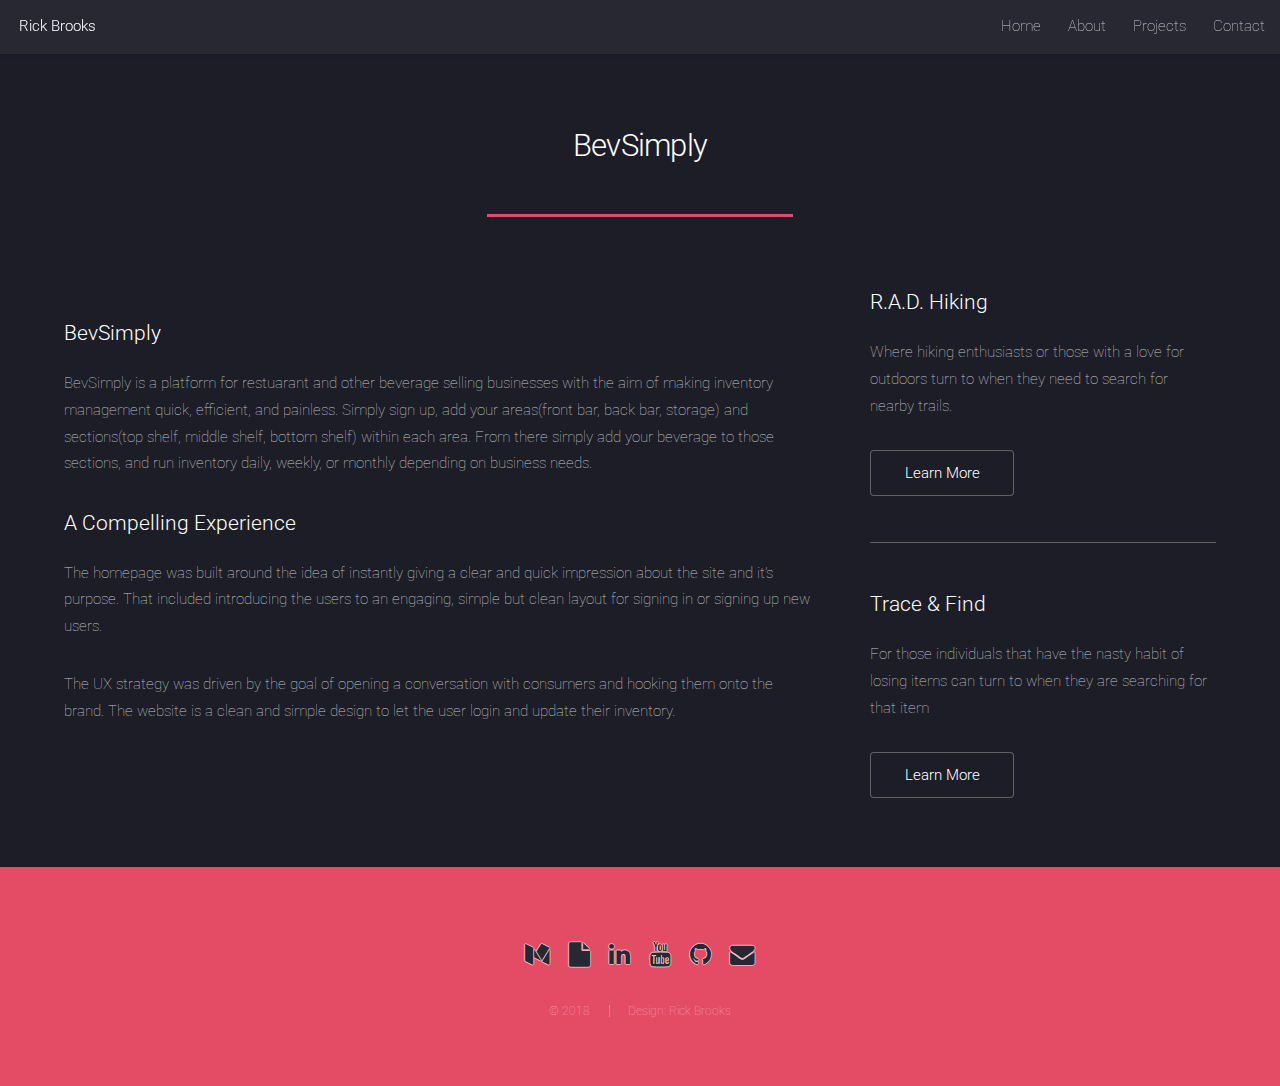
==== commit 8a2eddd4: "updated bevSimply page and homepage" ====
--- a/bevSimply.html
+++ b/bevSimply.html
@@ -46,13 +46,13 @@
 
 								<!-- Content -->
 									<section id="content">
-										<a href="https://github.com/rbrook22/bar-management-app" class="image fit"><img src="images/radHome.png" alt="" /></a>
-										<h3>R.A.D. Inspiration</h3>
-										<p>R.A.D. Hiking originated from the members of Rick, Aylin, and Delia with the idea of giving users the ability to search for the perfect hike on the go. The site allows hiking enthusiasts and other users the ability to look over features like length, rating, and difficulty level so all ranges of expertise can find the perfect trail to hike. Added features like weather & sunrise/sunset information make it possible that you experience the best conditions on your hike.</p>
+										<a href="https://github.com/rbrook22/bar-management-app" class="image fit"><img src="images/bevSimply.png" alt="" /></a>
+										<h3>BevSimply</h3>
+										<p>BevSimply is a platform for restuarant and other beverage selling businesses with the aim of making inventory management quick, efficient, and painless. Simply sign up, add your areas(front bar, back bar, storage) and sections(top shelf, middle shelf, bottom shelf) within each area. From there simply add your beverage to those sections, and run inventory daily, weekly, or monthly depending on business needs.</p>
 
 										<h3>A Compelling Experience</h3>
-										<p>The homepage was built around the idea of instantly giving a clear and quick impression about the site and it’s purpose. That included introducing the users to an engaging, simple but clean layout for searching trails in their area.</p>
-										<p>The UX strategy was driven by the goal of opening a conversation with consumers and hooking them onto the brand. The website concept consists of a modular system to remain flexible for future iterations.</p>
+										<p>The homepage was built around the idea of instantly giving a clear and quick impression about the site and it’s purpose. That included introducing the users to an engaging, simple but clean layout for signing in or signing up new users.</p>
+										<p>The UX strategy was driven by the goal of opening a conversation with consumers and hooking them onto the brand. The website is a clean and simple design to let the user login and update their inventory. </p>
 									</section>
 
 							</div>
@@ -62,7 +62,7 @@
 									<section id="sidebar">
 										<section>
 											<h3>R.A.D. Hiking</h3>
-											<p>Sed tristique purus vitae volutpat commodo suscipit amet sed nibh. Proin a ullamcorper sed blandit. Sed tristique purus vitae volutpat commodo suscipit ullamcorper commodo suscipit amet sed nibh. Proin a ullamcorper sed blandit..</p>
+											<p>Where hiking enthusiasts or those with a love for outdoors turn to when they need to search for nearby trails.</p>
 											<footer>
 												<ul class="actions">
 													<li><a href="radHiking.html" class="button">Learn More</a></li>
@@ -72,7 +72,7 @@
 										<hr />
 										<section>
 											<h3>Trace & Find</h3>
-											<p>Sed tristique purus vitae volutpat commodo suscipit amet sed nibh. Proin a ullamcorper sed blandit. Sed tristique purus vitae volutpat commodo suscipit ullamcorper sed blandit lorem ipsum dolore.</p>
+											<p>For those individuals that have the nasty habit of losing items can turn to when they are searching for that item</p>
 											<footer>
 												<ul class="actions">
 													<li><a href="traceFind.html" class="button">Learn More</a></li>
